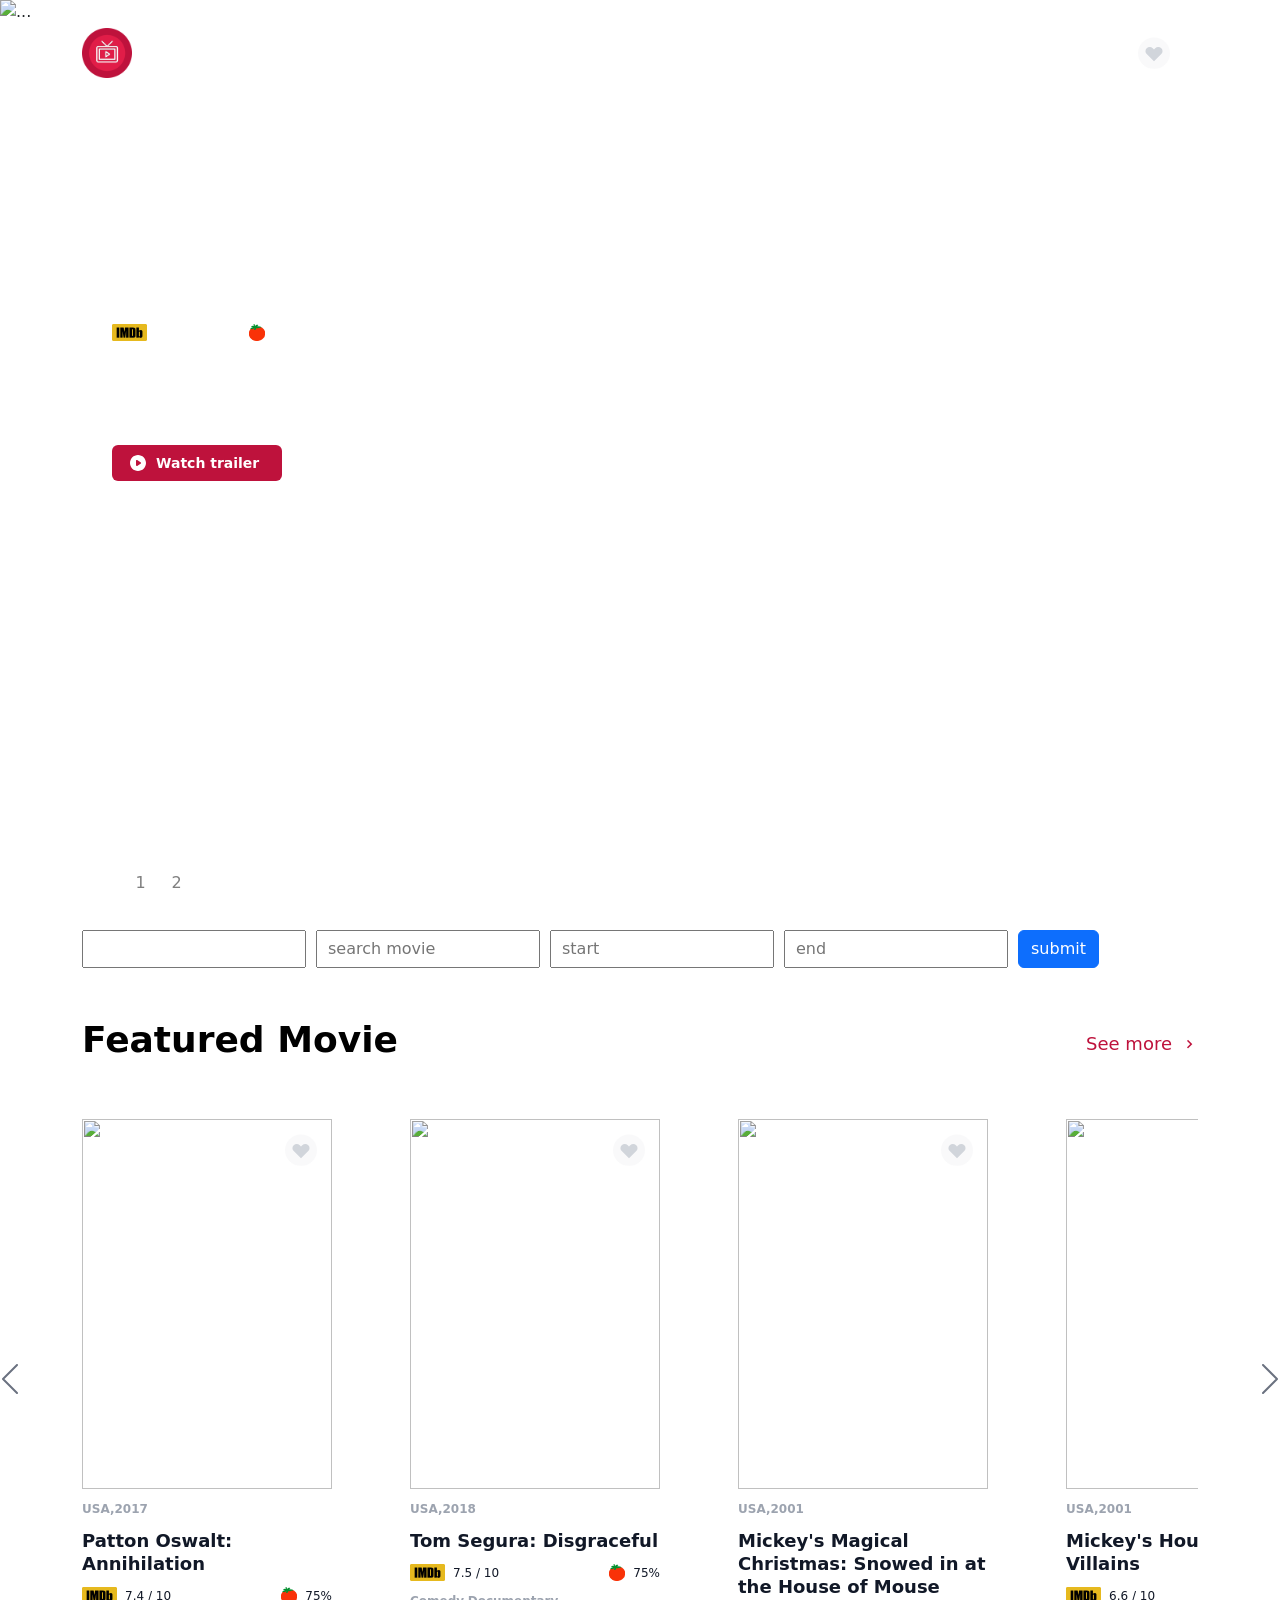
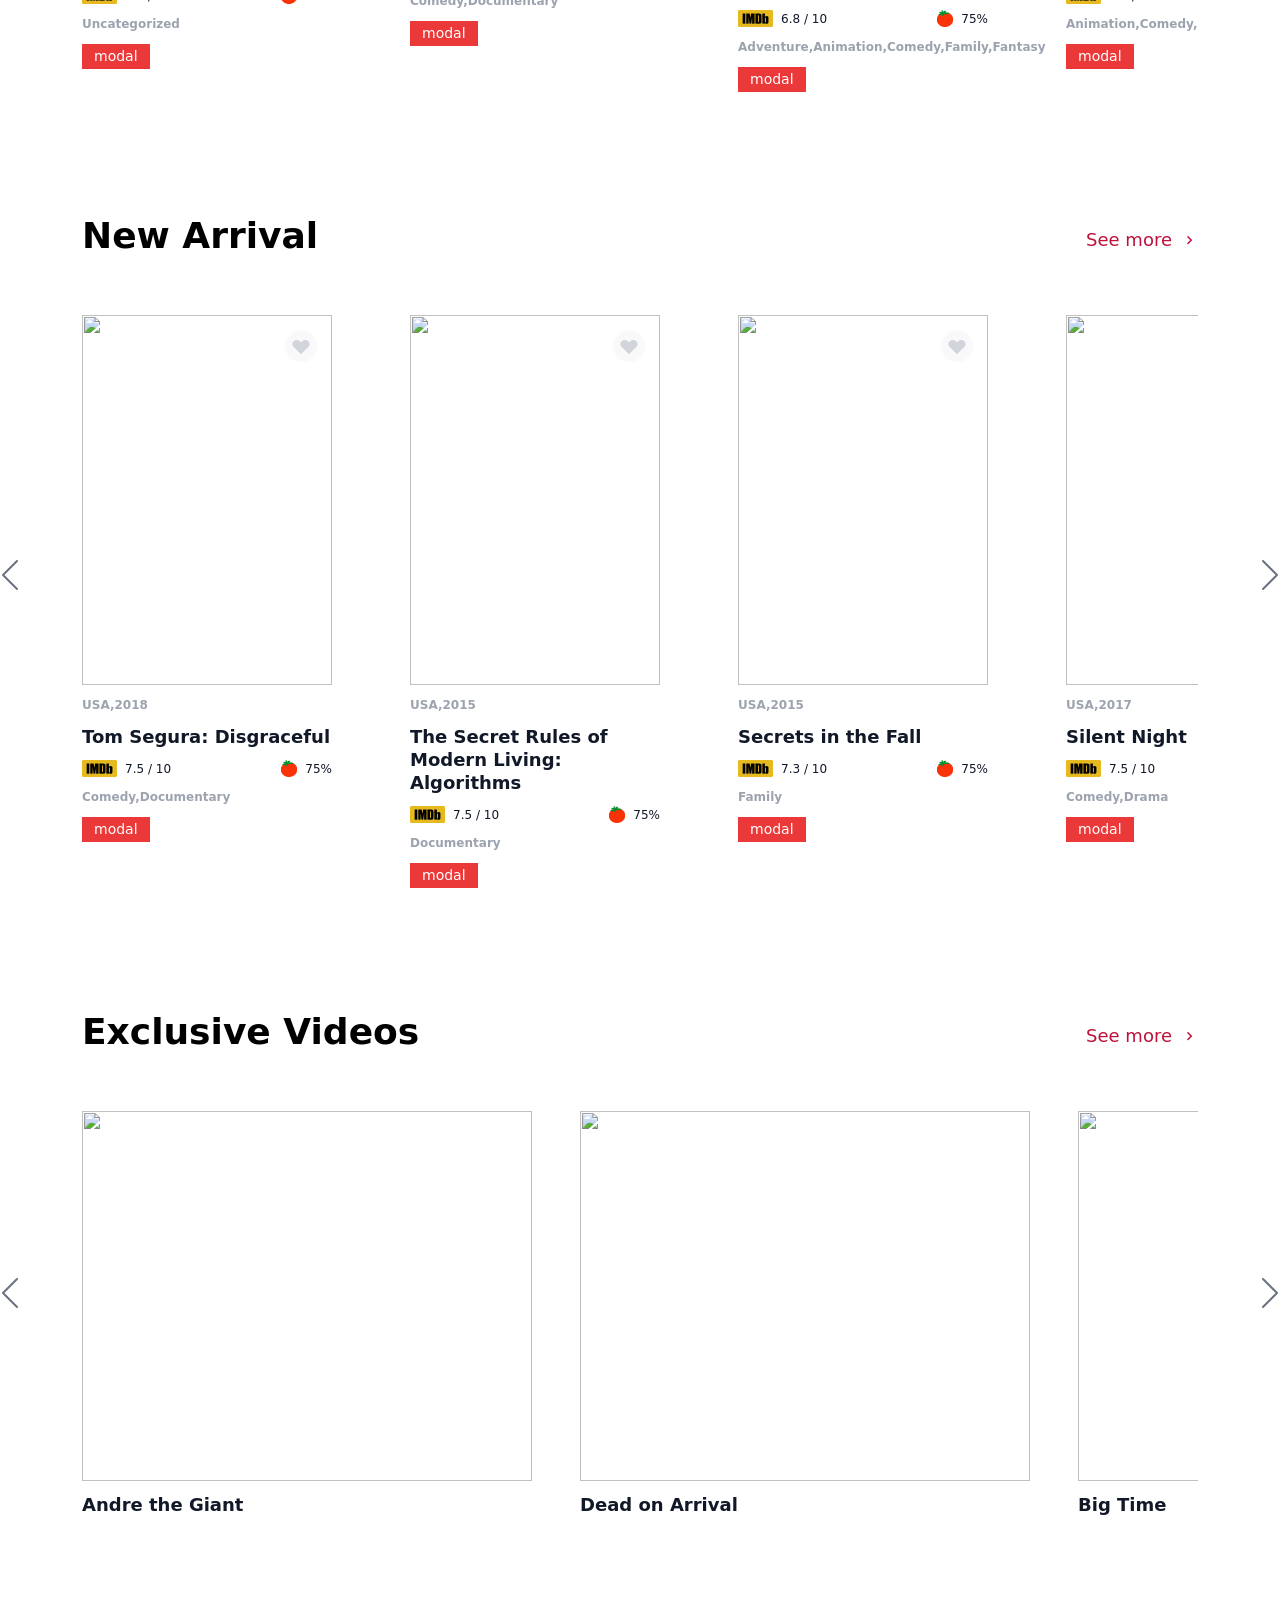
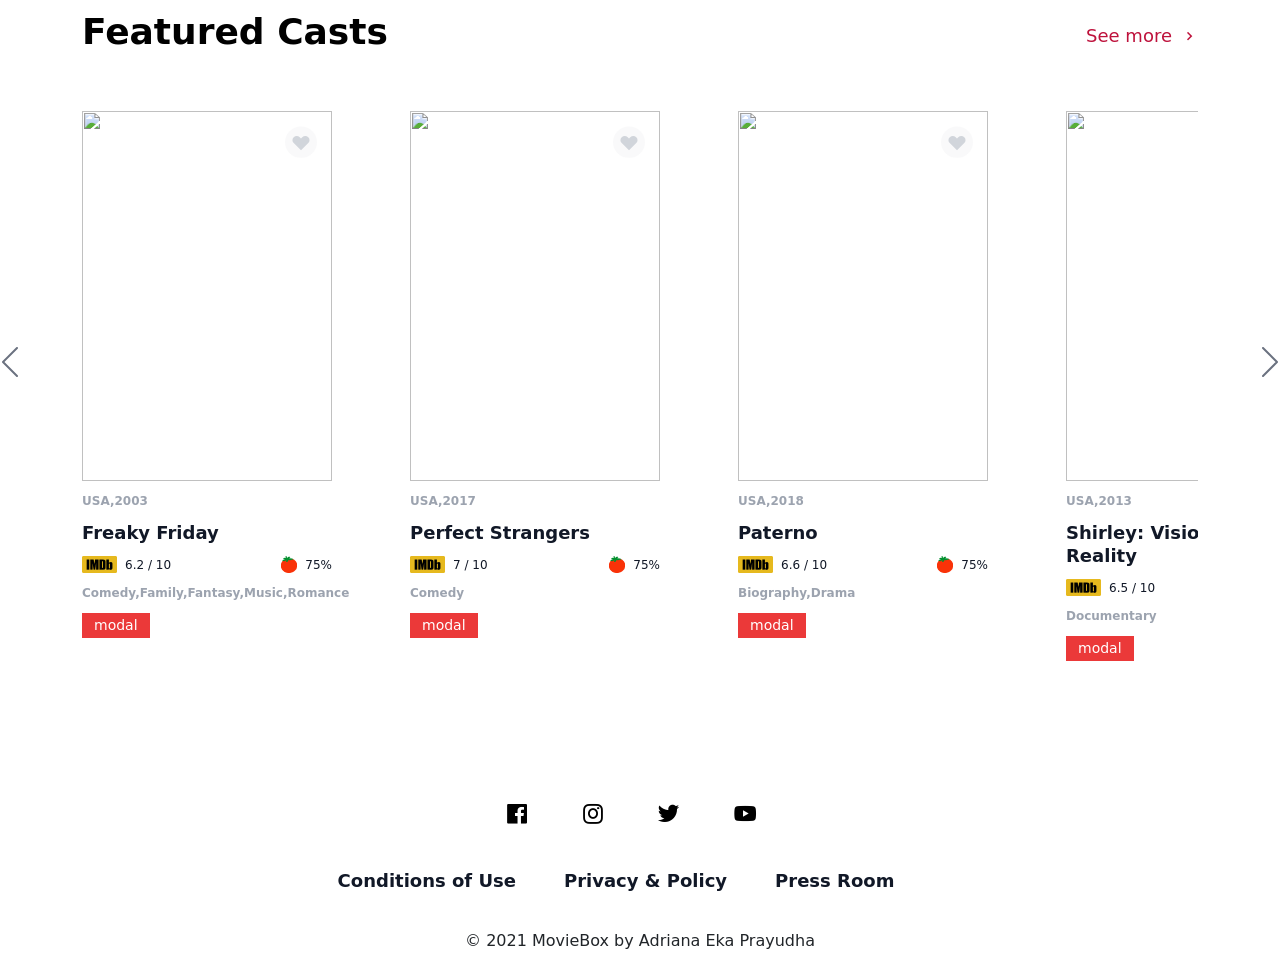
==== index.html @ 2979ab6b "commit" ====
<!DOCTYPE html>
<html lang="en">
<head>
  <meta charset="UTF-8">
  <meta http-equiv="X-UA-Compatible" content="IE=edge">
  <meta name="viewport" content="width=device-width, initial-scale=1.0">
  <title>Document</title>
  <link rel="stylesheet" href="style.css">
  <link href="https://cdn.jsdelivr.net/npm/bootstrap@5.1.3/dist/css/bootstrap.min.css" rel="stylesheet" integrity="sha384-1BmE4kWBq78iYhFldvKuhfTAU6auU8tT94WrHftjDbrCEXSU1oBoqyl2QvZ6jIW3" crossorigin="anonymous">
  <link href='https://unpkg.com/boxicons@2.1.2/css/boxicons.min.css' rel='stylesheet'>

  <link href="./examples/css/styles.css" rel="stylesheet" type="text/css" media="all"/>

  <script type="text/javascript" src="http://ajax.googleapis.com/ajax/libs/jquery/1.12.4/jquery.min.js"></script>
  <script type="text/javascript" src="waltzerjs.js"></script>
</head>
<body>
  <div class="content"> 
    <div class="container">
      <header class="header">
        <a class="logo" href="#"><img class="logo-img" src="img/logo.svg" alt="logo"></a>
        <form id="header-form" class="d-flex align-items-center">
          <input type="search" id="header__search" placeholder="What do you want to watch?" >
          <button id="search-btn" ><i class='bx bx-search'></i></button>
        </form>
        <div>
          <button id="heart-btn" type="button" data-bs-toggle="offcanvas" data-bs-target="#offcanvasRight" aria-controls="offcanvasRight"><img src="img/heart.svg" alt="" width="32" height="32"></button>
          <div class="offcanvas offcanvas-end" tabindex="-1" id="offcanvasRight" aria-labelledby="offcanvasRightLabel">
            <div class="offcanvas-header">
              <h5 id="offcanvasRightLabel">Movies Menu</h5>
              <button type="button" class="btn-close text-reset" data-bs-dismiss="offcanvas" aria-label="Close"></button>
            </div>
            <div class="offcanvas-body">
              <ul class="ofcanvas-list">
                <li class="ofcanvas-item">
                  
                </li>
              </ul>
            </div>
          </div>
        </div>
      </header>
    </div>
      <!-- <div id="carouselExampleFade" class="carousel slide carousel-fade" data-bs-ride="carousel">
        <div class="carousel-inner">
          <div id="carusel-item1" class="carousel-item active">
            <img src="img/hero-bg.png" class="d-block w-100 carusel-pic" alt="...">
          </div>
          <div id="carusel-item2" class="carousel-item">
            <img src="https://static0.cbrimages.com/wordpress/wp-content/uploads/2019/03/endgame-poster-feature.jpg?q=50&fit=crop&w=943&h=500&dpr=1.5" class="d-block w-100 carusel-pic" alt="...">
          </div>
          <div id="carusel-item3" class="carousel-item">
            <img src="https://library.sportingnews.com/2021-08/img-academy-ftr-img-051220jpg_itu9cfptrglm1rucdqzbuo2f0.jpg" class="d-block w-100 carusel-pic" alt="...">
          </div>
        </div>
        <button class="carousel-control-prev" type="button" data-bs-target="#carouselExampleFade" data-bs-slide="prev">
          <span class="carousel-control-prev-icon" aria-hidden="true"></span>
          <span class="visually-hidden">Previous</span>
        </button>
        <button class="carousel-control-next" type="button" data-bs-target="#carouselExampleFade" data-bs-slide="next">
          <span class="carousel-control-next-icon" aria-hidden="true"></span>
          <span class="visually-hidden">Next</span>
        </button>
      </div> -->

      <!-- CARUSEL PART========================================== -->
      <div id="carouselExampleIndicators" class="carousel slide" data-bs-ride="carousel">
        <div class="carousel-indicators">
          <button type="button" data-bs-target="#carouselExampleIndicators" data-bs-slide-to="0" class="active" aria-current="true" aria-label="Slide 1"></button>
          <button type="button" data-bs-target="#carouselExampleIndicators" data-bs-slide-to="1" aria-label="Slide 2">1</button>
          <button type="button" data-bs-target="#carouselExampleIndicators" data-bs-slide-to="2" aria-label="Slide 3">2</button>
        </div>
        <div class="carousel-inner">
          <div id="carusel-item1"  class="carousel-item active">

          </div>
          <div id="carusel-item2" class="carousel-item">

          </div>
          <div id="carusel-item3" class="carousel-item">

          </div>
        </div>
        <!-- <button class="carousel-control-prev" type="button" data-bs-target="#carouselExampleIndicators" data-bs-slide="prev">
          <span class="carousel-control-prev-icon" aria-hidden="true"></span>
          <span class="visually-hidden">Previous</span>
        </button> -->
        <!-- <button class="carousel-control-next" type="button" data-bs-target="#carouselExampleIndicators" data-bs-slide="next">
          <span class="carousel-control-next-icon" aria-hidden="true"></span>
          <span class="visually-hidden">Next</span>
        </button> -->
      </div>


  </div>
<main>
  <div class="container">
    <div class="form-content">
        <form id="form" class="d-flex align-items-center">
          <input class="category input" type="text" list="date">
          <datalist id="date" class="datalist">
            <option>Action</option>
            <option>Biography</option>
            <option>Documentary</option>
            <option>Drama</option>
            <option>Family</option>
            <option>History</option>
            <option>Thriller</option>
            <option>Music</option>
            <option>Romance</option>
            <option>Comedy</option>
            <option>Adventure</option>
            <option>News</option>
          </datalist>
          <input type="search" id="search-input" class="input" placeholder="search movie">
          <input class="input" id="last-name" type="number" placeholder="start" required>
          <input class="input" id="tel" type="number" placeholder="end" required>
          
          <button class="btn btn-primary" type="submit">submit</button>
        </form>
    </div>
    <!-- ========================= START FEATURED VIDEOS ==================== -->
    <div class="feature">
      <div class="d-flex align-items-center justify-content-between mt-5 mb-5">
        <h2 class="see-title">Featured Movie</h2>
        <button class="d-flex align-items-center btn-see">See more <i class='bx bx-chevron-right ms-2'></i></button>
      </div>
        <div id="carousel1" class='outerWrapper' >
          <div class="item newitem1"></div>
          <div class="item newitem2"></div>
          <div class="item newitem3"></div>
          <div class="item newitem4"></div>
          <div class="item newitem5"></div>
          <div class="item newitem6"></div>
          <div class="item newitem7"></div>
          <div class="item newitem8"></div>
          <div class="item newitem9"></div>
          <div class="item newitem10"></div>
        </div>
      </div>

    <div class="feature">
      <div class="d-flex align-items-center justify-content-between mt-5 mb-5">
        <h2 class="see-title">New Arrival</h2>
        <button class="d-flex align-items-center btn-see">See more <i class='bx bx-chevron-right ms-2'></i></button>
      </div>
      <div id="carousel2" class='outerWrapper' >
        <div class="item newitem11"></div>
        <div class="item newitem12"></div>
        <div class="item newitem13"></div>
        <div class="item newitem14"></div>
        <div class="item newitem15"></div>
        <div class="item newitem16"></div>
        <div class="item newitem17"></div>
        <div class="item newitem18"></div>
        <div class="item newitem19"></div>
        <div class="item newitem20"></div>
      </div>
    </div>


    <!--======================== START EXCLUSIVE VEDEOS================== -->
    <div class="feature">
      <div class="d-flex align-items-center justify-content-between mt-5 mb-5">
        <h2 class="see-title">Exclusive Videos</h2>
        <button class="d-flex align-items-center btn-see">See more <i class='bx bx-chevron-right ms-2'></i></button>
      </div>
      <div id="carousel3" class='outerWrapper' >
        <div class="item2 newitem21"></div>
        <div class="item2 newitem22"></div>
        <div class="item2 newitem23"></div>
        <div class="item2 newitem24"></div>
        <div class="item2 newitem25"></div>
        <div class="item2 newitem26"></div>
        <div class="item2 newitem27"></div>
        <div class="item2 newitem28"></div>
        <div class="item2 newitem29"></div>
        <div class="item2 newitem30"></div>
      </div>
      
    </div>
<!-- ======================== START Featured Casts ===================== -->
    <div class="feature">
      <div class="d-flex align-items-center justify-content-between mt-5 mb-5">
        <h2 class="see-title">Featured Casts</h2>
        <button class="d-flex align-items-center btn-see">See more <i class='bx bx-chevron-right ms-2'></i></button>
      </div>
      <div id="carousel4" class='outerWrapper' >
        <div class="item newitem31"></div>
        <div class="item newitem32"></div>
        <div class="item newitem33"></div>
        <div class="item newitem34"></div>
        <div class="item newitem35"></div>
        <div class="item newitem36"></div>
        <div class="item newitem37"></div>
        <div class="item newitem38"></div>
        <div class="item newitem39"></div>
        <div class="item newitem40"></div>
      </div>
    </div>
    
  </div>
</main>

<footer class="mb-4">
  <div class="container">
    <div class="d-flex flex-column align-items-center footer-content">
      <ul class="footer-list d-flex align-items-center">
        <li><a href="#"><i class='bx bxl-facebook-square'></i></a></li>
        <li><a href="#"><i class='bx bxl-instagram' ></i></a></li>
        <li><a href="#"><i class='bx bxl-twitter' ></i></a></li>
        <li><a href="#"><i class='bx bxl-youtube' ></i></a></li>
      </ul>
      <div class="footer-info-content d-flex align-items-center">
        <a class="footer-info" href="#">Conditions of Use</a>
        <a class="footer-info" href="#">Privacy & Policy</a>
        <a class="footer-info" href="#">Press Room</a>
      </div>
      <span>© 2021 MovieBox by Adriana Eka Prayudha  </span>
    </div>
  </div>
</footer>

<!-- <div class="container">
  <div id="carousel1" class='outerWrapper' >
    <div class="item newitem1"></div>
    <div class="item " id="newitem2"></div>
    <div class="item" id="newitem3"></div>
    <div class="item newitem4"></div>
    <div class="item newitem5"></div>
    <div class="item newitem6"></div>
    <div class="item newitem7"></div>
    <div class="item newitem8"></div>
    <div class="item newitem9"></div>
    <div class="item newitem10"></div>
  </div>
</div> -->

<script>$('#carousel1').waltzer({scroll:1});</script>
<script>$('#carousel2').waltzer({scroll:1});</script>
<script>$('#carousel3').waltzer({scroll:1});</script>
<script>$('#carousel4').waltzer({scroll:1});</script>
  <script src="normalized-movies.js"></script>
  <script src="https://cdn.jsdelivr.net/npm/bootstrap@5.1.3/dist/js/bootstrap.bundle.min.js" integrity="sha384-ka7Sk0Gln4gmtz2MlQnikT1wXgYsOg+OMhuP+IlRH9sENBO0LRn5q+8nbTov4+1p" crossorigin="anonymous"></script>
  <script src="main.js"></script>
  <script src="featured.js"></script>
  <script src="new-arrival.js"></script>
  <script src="exclusiv.js"></script>
  <script src="featured-cast.js"></script>
</body>
</html>
---- style.css ----
@import url('https://fonts.googleapis.com/css2?family=DM+Sans:ital,wght@0,400;0,500;0,700;1,400;1,500&display=swap');

*{
  margin: 0;
  padding: 0;
  box-sizing: border-box;
}

.container {
  width: 80%;
  margin: 0 auto;
}
body {
  font-family: 'DM Sans', sans-serif;
}
.content {
  min-height: 100vh;
  height: 100%;
  /* background-image: url("./img/hero-bg.png");
  background-repeat: no-repeat;
  background-size: cover; */
}
.carusel-pic {
  height: 100vh ;
  object-fit: cover;
}
.header {
  width:85%;
  position: absolute;
  display: flex;
  align-items: center;
  justify-content: space-between;
  padding: 28px 0;
  z-index: 100;
}
#header-form {
  width: 40%;
}
#header__search {
  width: 100%;
  padding: 5px 10px;
  outline: none;
  border: 1px solid #fff;
  color: #fff;
  font-weight: 400;
  font-size: 16px;
  line-height: 24px;
  border-radius: 5px;
  background-color: transparent;
}
.logo{
  width: 186px;
  height: 50px;
}
#header__search::placeholder{
  color: #fff;
  font-size: 16px;
}
.hero-content {
  position: absolute;
  top: 0px;
  display: flex;
  flex-direction: column;
  margin-left: 30px;
}
.hero {
  padding-top: 260px;
  padding-bottom: 160px;
}
.hero__info {
  width: 400px;
}
.hero__text {
  font-weight: 500;
  font-size: 14px;
  line-height: 18px;
  margin: 16px 0;
  color: #fff;
}
.hero__price {
  color: #fff;
  font-weight: 400;
  font-size: 12px;
  line-height: 12px;
}
.hero__title {
  font-weight: 700;
  font-size: 48px;
  line-height: 56px;
  color: #fff;
}
.watch-text {
  margin: 0;
  font-weight: 700;
  font-size: 14px;
  line-height: 24px;
  color: #fff;
}
.watch-link {
  text-decoration: none;
  display: inline-block;
  width: 170px;
  padding: 6px 16px;
  background-color: #BE123C;
  border-radius: 6px;
  /* margin-bottom: 160px !important; */
}

#search-btn {
  border: none;
  background-color: transparent;
  color: #fff;
  position: relative;
  right: 30px;
}
#heart-btn {
  border: none;
  background-color: transparent;
}
.title {
  text-align: center;
  margin-bottom: 20px;
}
.list {
  position: relative;
  width: 100%;
  display: flex;
  /* flex-wrap: wrap; */
  list-style: none;
  padding: 0;
  overflow: hidden;
  /* justify-content: space-between; */
  /* overflow-x: scroll; */
  margin: 0;
  /* border: 1px solid #000; */
}
.items {
  position: relative;
  width: 250px !important;
  height: auto;
  margin-right: 80px !important;
  margin-bottom: 40px;
}
.items3 {
  position: relative;
  width: 450px !important;
  margin-right: 50px !important;
  margin-bottom: 40px;
}
#items__btn {
  position: absolute;
  top: 15px;
  right: 15px;
  border: none;
  background-color: transparent;
}
#items__img {
  width: 100%;
  /* height: auto; */
  height: 370px;
  object-fit: cover;
  margin-bottom: 12px;
}
#items__img3 {
  width: 100%;
  /* height: auto; */
  height: 250px;
  object-fit: cover;
  margin-bottom: 12px;
}
.arrows {
  position: relative;
}
#left-arrow {
  border: none;
  background-color: transparent;
  position: absolute;
  top: 200px;
  left: -50px;
  z-index: 100;
}
#right-arrow {
  border: none;
  background-color: transparent;
  position: absolute;
  top: 200px;
  right:0;
  z-index: 100;
}
#items__date {
  font-weight: 700;
  font-size: 12px;
  line-height: 16px;
  margin-bottom: 12px;
  color: #9CA3AF;
}
#items__movie-name {
  font-weight: 700;
  font-size: 18px;
  line-height: 23px;
  color: #111827;
  margin-bottom: 12px;
}
.items__info {
  display: flex;
  justify-content: space-between;
  margin-bottom: 12px;
}
#items__ranking {
  font-weight: 400;
  font-size: 12px;
  line-height: 12px;
  color: #111827;
}
#items__procent {
  font-weight: 400;
  font-size: 12px;
  line-height: 12px;
  color: #111827;
}
.items__category {
  display: flex;
  flex-wrap: wrap;
  font-weight: 700;
  font-size: 12px;
  line-height: 16px;
  color: #9CA3AF;
}

.btn-see {
  border: none;
  background-color: transparent;
  font-weight: 400;
  font-size: 18px;
  line-height: 24px;
  color: #BE123C;
}
.see-title {
  font-weight: 700;
  font-size: 36px;
  line-height: 47px;
  color: #000;
}

/* .form-content {
  margin: ;
} */

.items__modal {
  border: none;
  padding: 2px 12px;
  background-color: #eb3939;
  color: #fff;
  /* border-radius: 8px; */
  font-size: 14px;
  margin-top: 12px;
}

/* modal */

.modal-dialog  {
  max-width: 700px !important;
}
.modal-img {
  object-fit: cover;
  width: 300px;
  height: 350px;
}
.modal-movi-name {
  font-weight: 700;
}
.footer-content {
  margin-top: 100px;
}
.footer-list {
  list-style: none;
  margin-bottom: 37px;
}
.footer-list .bx {
  font-size: 26px;
  color: #000;
  margin-right: 50px;
}
.footer-info {
  font-weight: 700;
  font-size: 18px;
  line-height: 23px;
  color: #111827;
  text-decoration: none;
  margin-right: 48px;
}
.footer-info-content {
  margin-bottom: 37px;
}


.form-content {
  margin: 30px 0;
}
.input {
  padding: 5px 10px;
  outline: none;
  margin-right: 10px;
}
.feature {
  margin:0 0 80px 0;
}



/* ofcanvas */

.ofcanvas-list {
  list-style: none;
}


@media screen and (max-width:960px){
  .logo{
    width: 166px;
    height: 50px;
  }
}
@media screen and (max-width:830px){
  .logo-img {
    width: 140px;
    height: 50px;
  }
  #header-form {
    width: 50%;
  }
}
@media screen and (max-width:765px){
  .logo{
    width: 120px;
    height: 50px;
  }
  /* #heart-btn {
    width: 10%;
  } */
}


@media screen and (max-width:670px){
  .logo{
    width: 100px;
    height: 50px;
  }
  .logo-img {
    width: 140px;
    height: 50px;
  }
}
---- examples/css/styles.css ----
/* General Styling */



.outerWrapper {
	text-align: left;
	position:relative;
	margin:20px auto 20px auto;
	width:100%;
}

.item {
	float:left;
	margin-right:48px;
	width:280px;
	/* padding:20px; */
	/* height:962px !important; */
	/* height: auto; */
	/* border:1px solid #b3b3b3;
	background-color:#fff; */
	/* border-radius:5px; */
}
.item2 {
	float:left;
	margin-right:48px;
	width:450px;
}

/* .item div { */
	/* background:#ddd; */
	/* width:99%;
	height:99%; */
	/* color:white;
	color:#b3b3b3; */
	/* text-align:center; */
	/* line-height: 162px; */
	/* font-size:60px; */
	/* border-radius:5px; */
	/* border:1px solid #b3b3b3; */
/* } */

.left-nav-btn{
	position:absolute;
	width:37px;
	height:37px;
	top:40%;
	cursor:pointer;
	background:transparent url('../../img/left-arrow.svg') top left no-repeat;
	-webkit-transition:opacity 0.2s linear;
  	-moz-transition:opacity 0.2s linear;
  	-o-transition:opacity 0.2s linear;
  	transition:opacity 0.2s linear;
}
.right-nav-btn {
	position:absolute;
	width:37px;
	height:37px;
	top:40%;
	cursor:pointer;
	background:transparent url('../../img/right-arrow.svg') top left no-repeat;
	-webkit-transition:opacity 0.2s linear;
  	-moz-transition:opacity 0.2s linear;
  	-o-transition:opacity 0.2s linear;
  	transition:opacity 0.2s linear;
}

.left-nav-btn {
	left:-80px;
}

.right-nav-btn {
	right:-80px;
	background-position: top right;
}

.left-nav-btn:hover, .right-nav-btn:hover {
	opacity: 1;
}

/* Vertical Mode */

.vert.outerWrapper {
	margin:50px auto 60px auto;
	width:204px;
	height:456px;
}


.vert .item {
	float:left;
	margin-bottom:48px;
	width:162px;
}

.vert .left-nav-btn, .vert .right-nav-btn {
	position:absolute;
	width:37px;
	height:37px;
	cursor:pointer;
	left:82px;
	background:transparent url('../images/arrows_vert.png') top left no-repeat;
}

.vert .left-nav-btn {
	top:-60px;
}

.vert .right-nav-btn {
	top:auto;
	bottom:-60px;
	background-position: bottom left;
}

.leftWrapper {
	width:48%;
	float:left;
}

.rightWrapper {
	width:48%;
	float:right;
}

.leftWrapper h2, .rightWrapper h2 {
	width:100%;
	text-align:center;
}

.outerWrapper2 .item {
	margin-right:50px;
	width:110px;
	padding:20px;
}

/* Pager */

.pager {
	line-height: 100px;
	text-align: center;
}

.pager > span {
	cursor: pointer;
	border-radius:8px;
	display: inline-block;
	width:16px;
	height:16px;
	background: #DDDDDD;
	border:1px solid #B3B3B3;
	margin:0 4px;
	overflow: none;
}

.pager > span.active {
	background: #B3B3B3;
}

.pager > span > span {
	display: none;
}

#counter {
	margin-top:-30px;
	font-weight: bold;
	font-size: 18px;
	text-align: center;
	padding-bottom: 20px;
}



.mask {
	position:relative;
	 /* overflow:hidden; */
	  width:100% !important; 
		/* height:26px; */
		height: auto !important;
}
.innerWrapper {
	position: relative;
	 width: 6285px !important;
	  left: 0px;
}
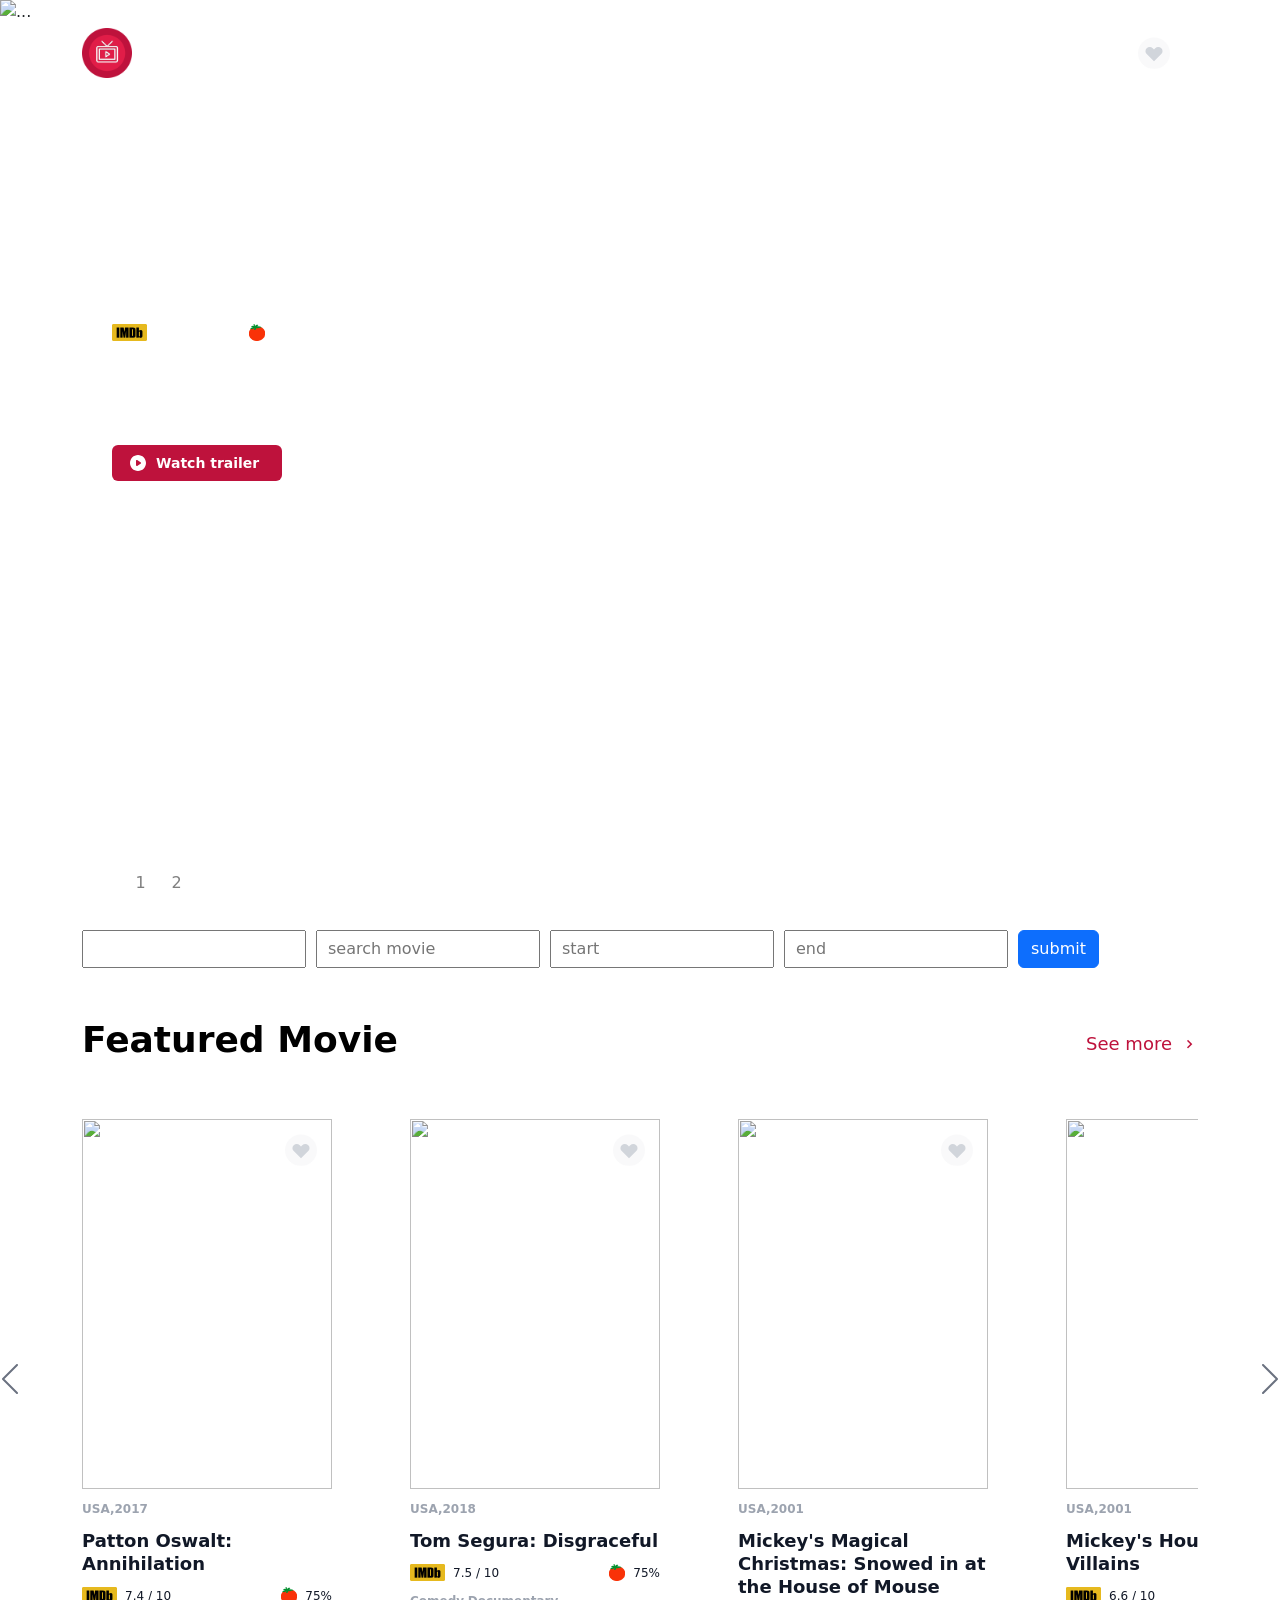
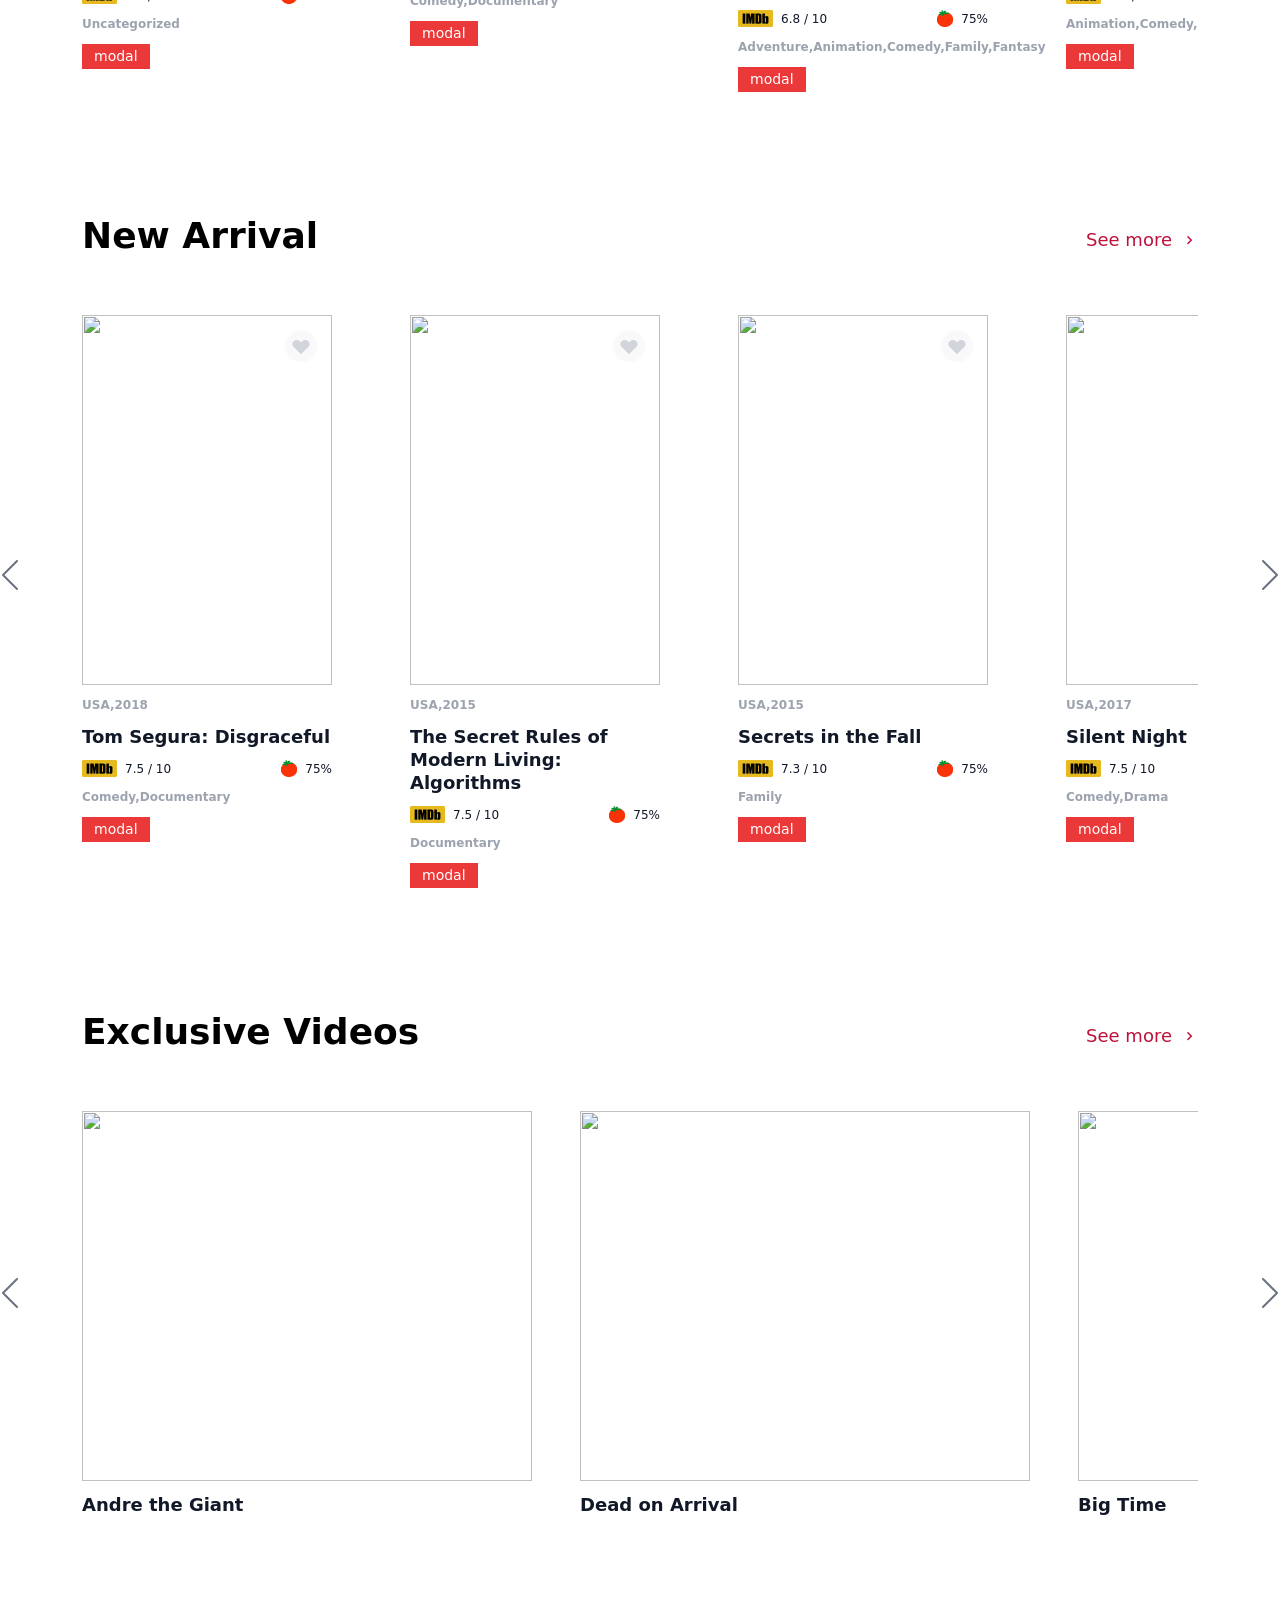
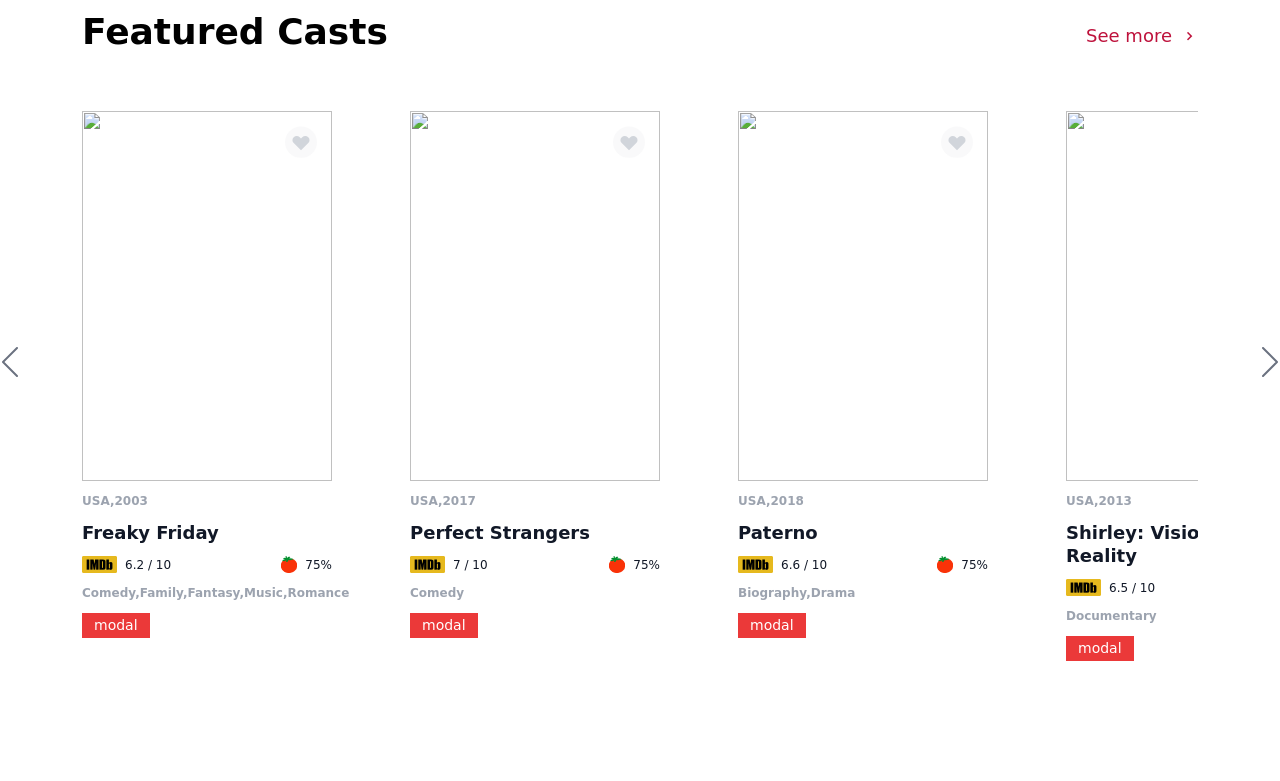
==== commit a215f8ca: "commit" ====
--- a/index.html
+++ b/index.html
@@ -202,7 +202,7 @@
   </div>
 </main>
 
-<footer class="mb-4">
+<!-- <footer class="mb-4">
   <div class="container">
     <div class="d-flex flex-column align-items-center footer-content">
       <ul class="footer-list d-flex align-items-center">
@@ -219,7 +219,7 @@
       <span>© 2021 MovieBox by Adriana Eka Prayudha  </span>
     </div>
   </div>
-</footer>
+</footer> -->
 
 <!-- <div class="container">
   <div id="carousel1" class='outerWrapper' >
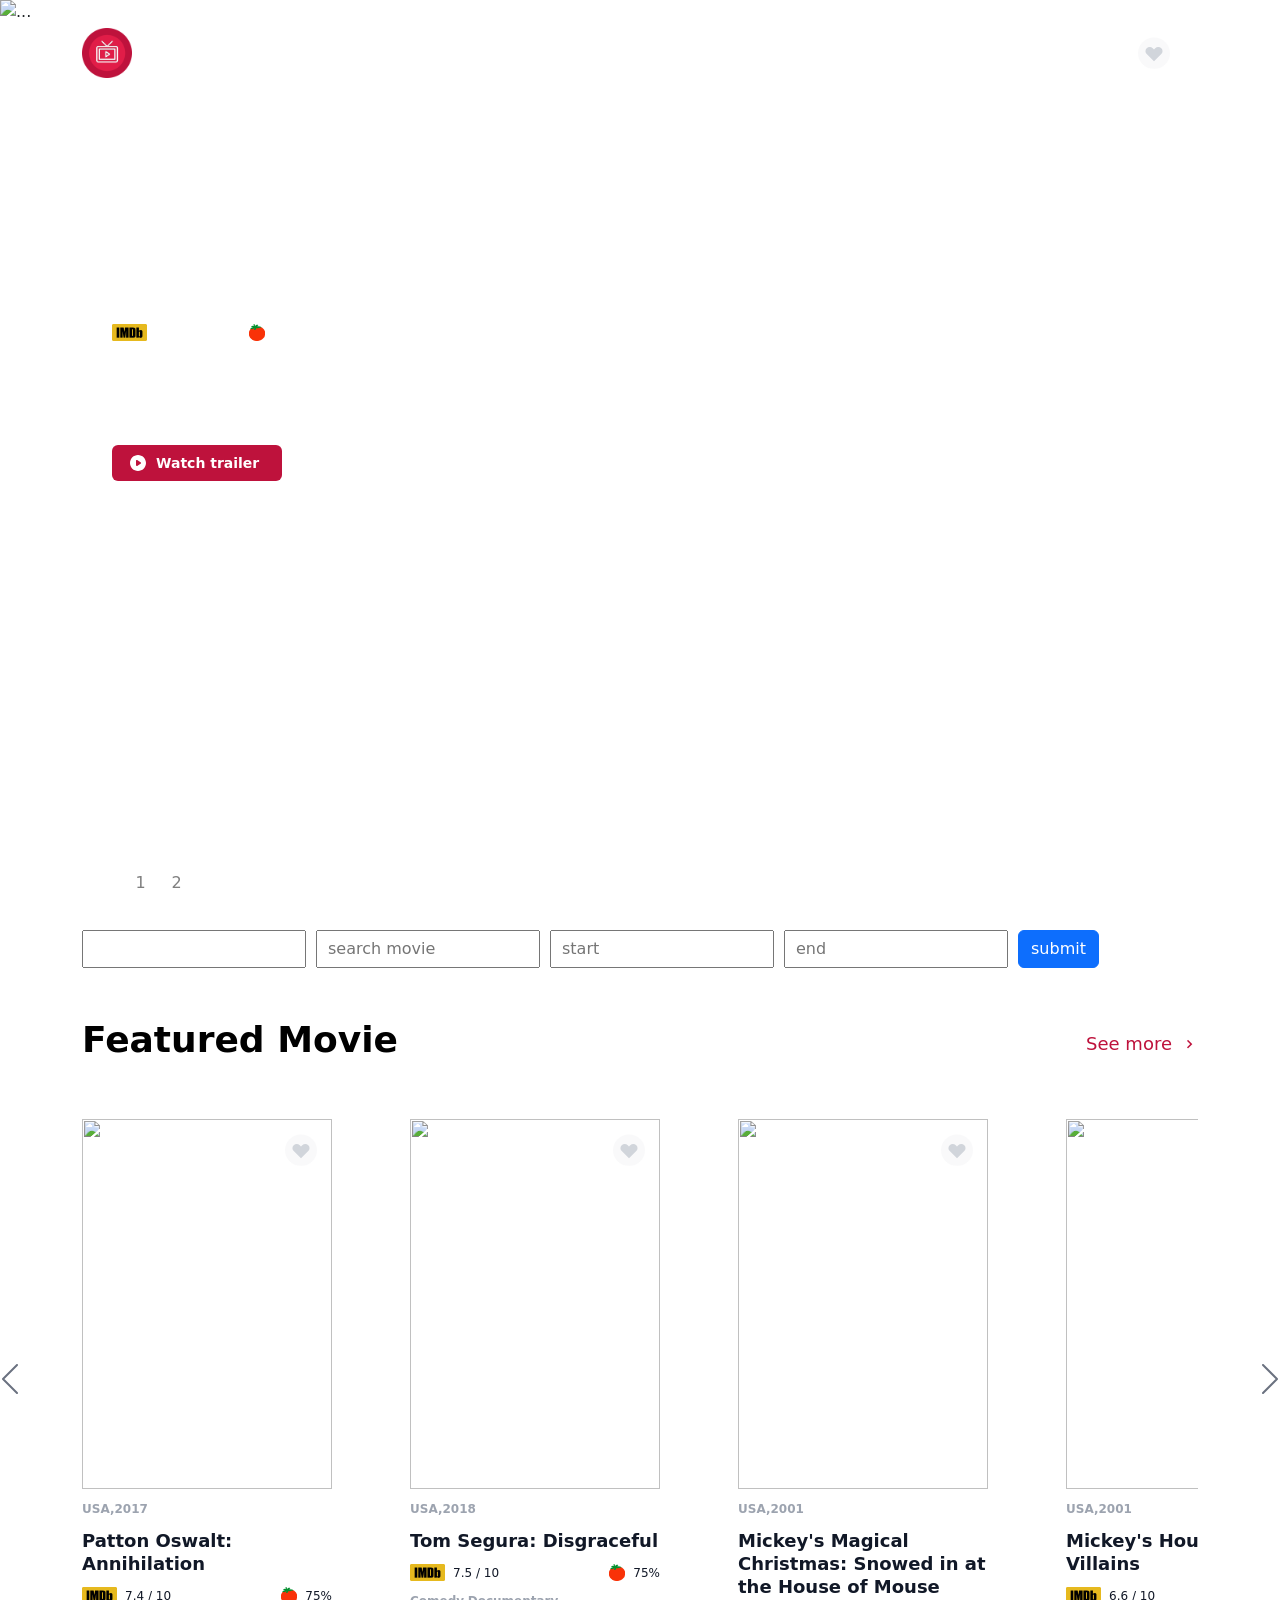
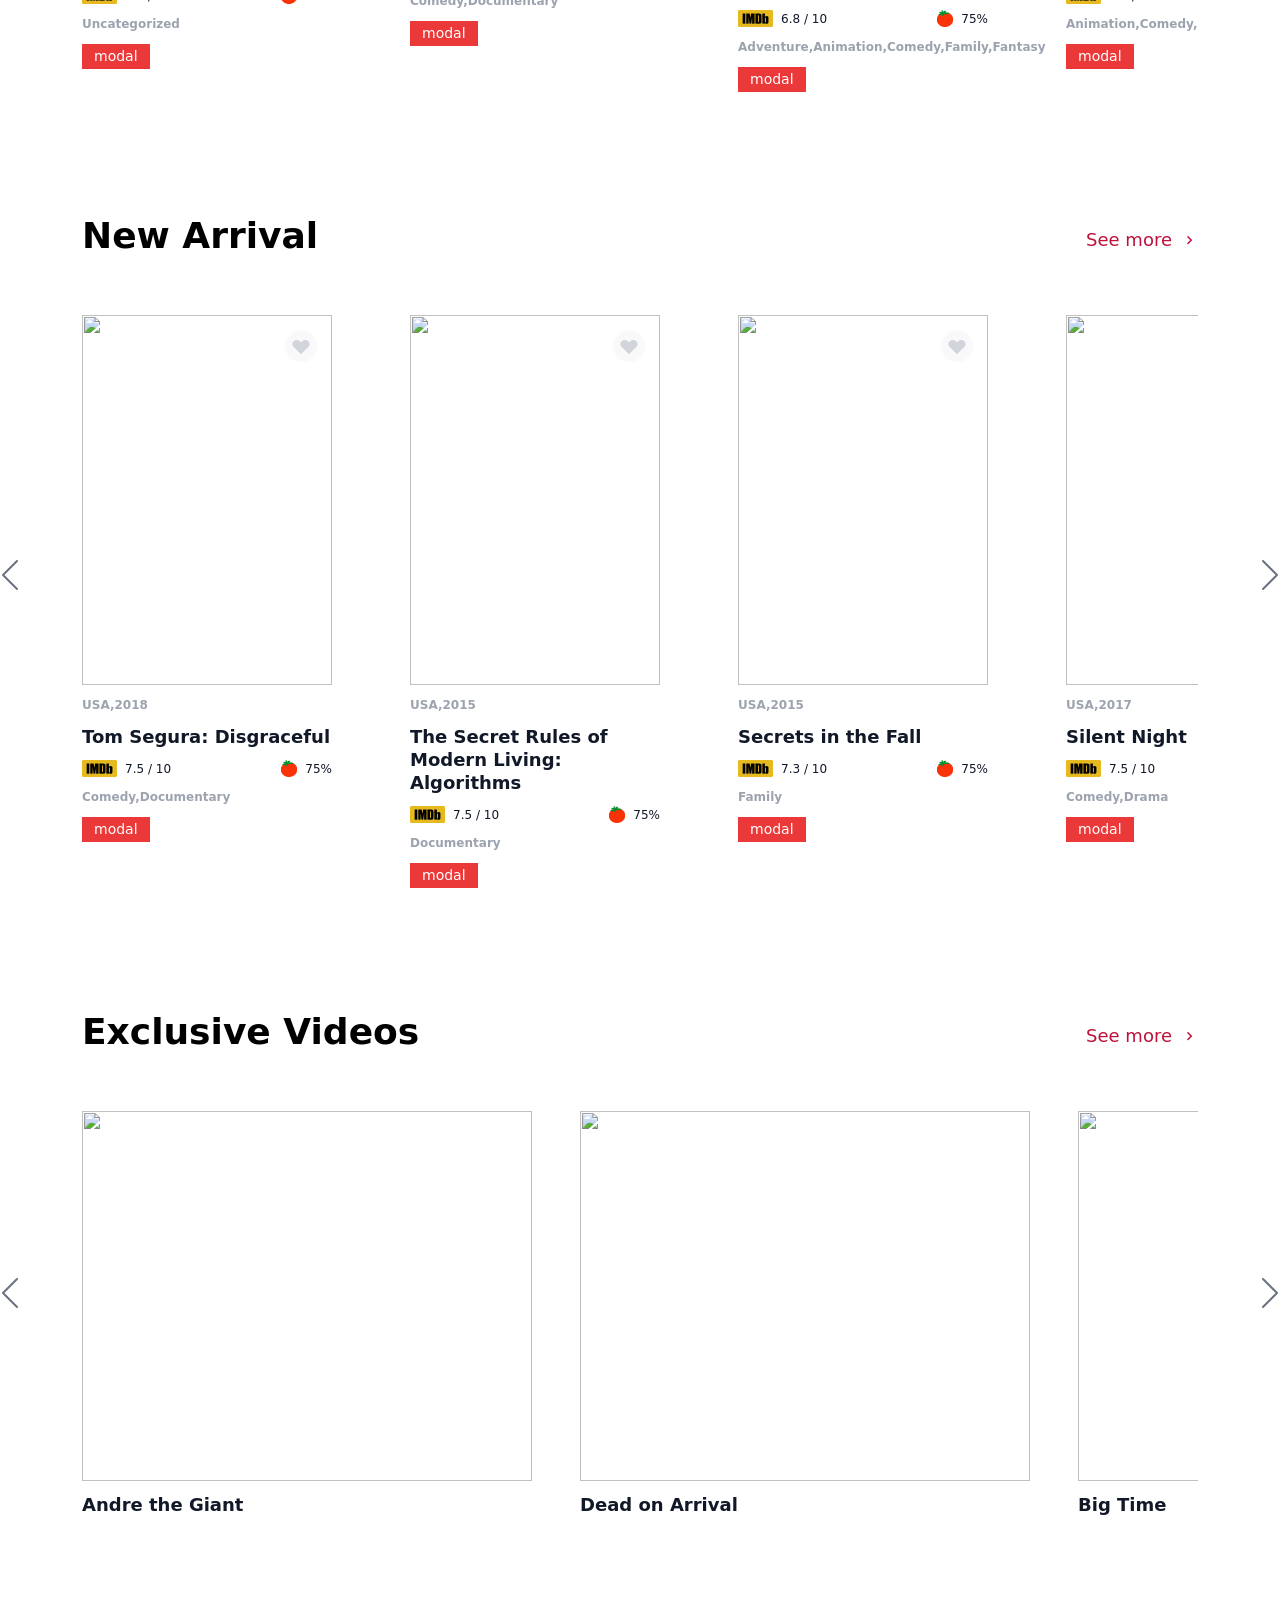
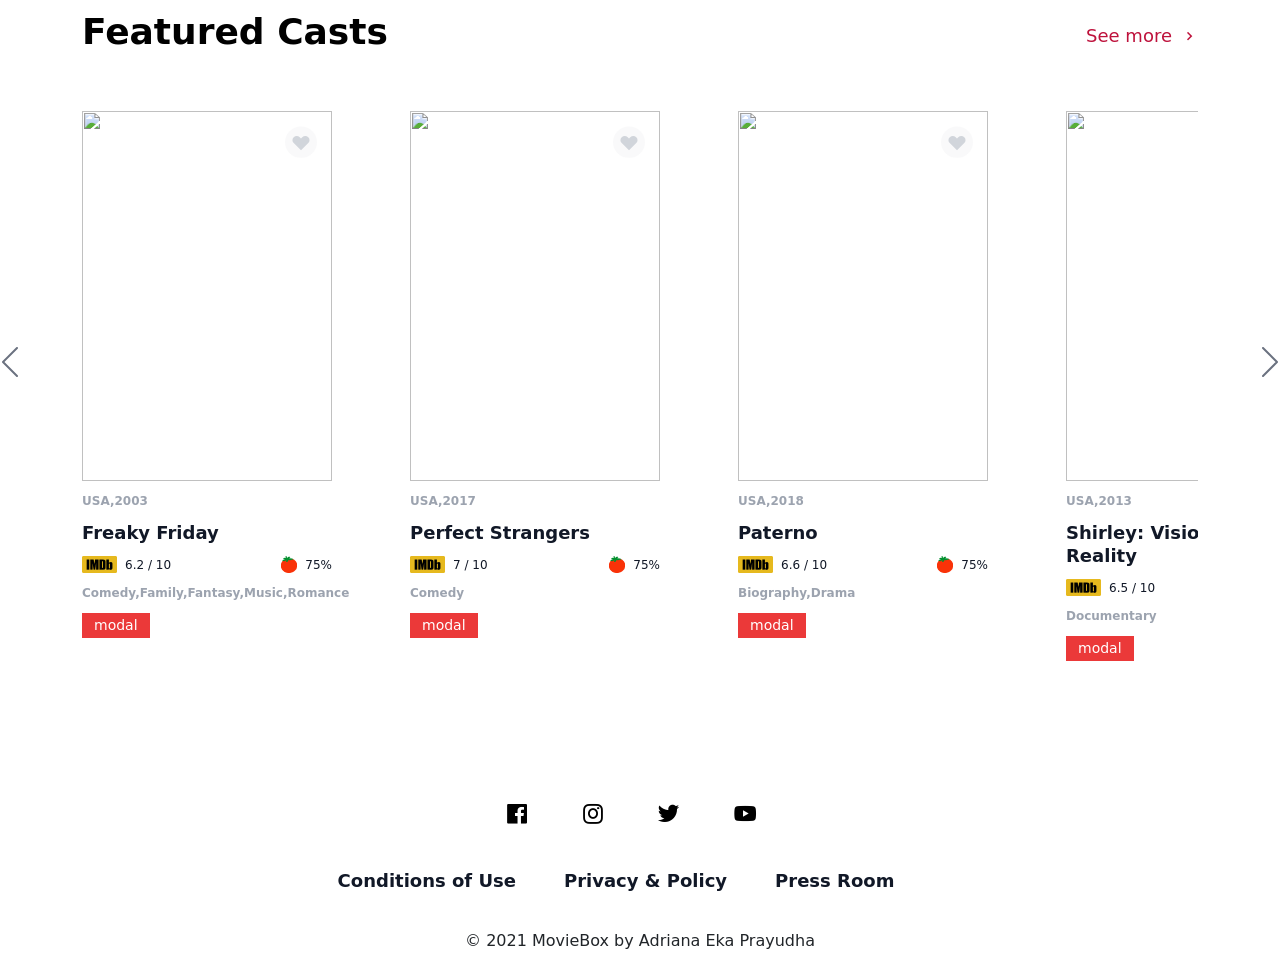
==== commit 3cf70e6b: "commit" ====
--- a/index.html
+++ b/index.html
@@ -202,7 +202,7 @@
   </div>
 </main>
 
-<!-- <footer class="mb-4">
+<footer class="mb-4">
   <div class="container">
     <div class="d-flex flex-column align-items-center footer-content">
       <ul class="footer-list d-flex align-items-center">
@@ -219,7 +219,7 @@
       <span>© 2021 MovieBox by Adriana Eka Prayudha  </span>
     </div>
   </div>
-</footer> -->
+</footer>
 
 <!-- <div class="container">
   <div id="carousel1" class='outerWrapper' >
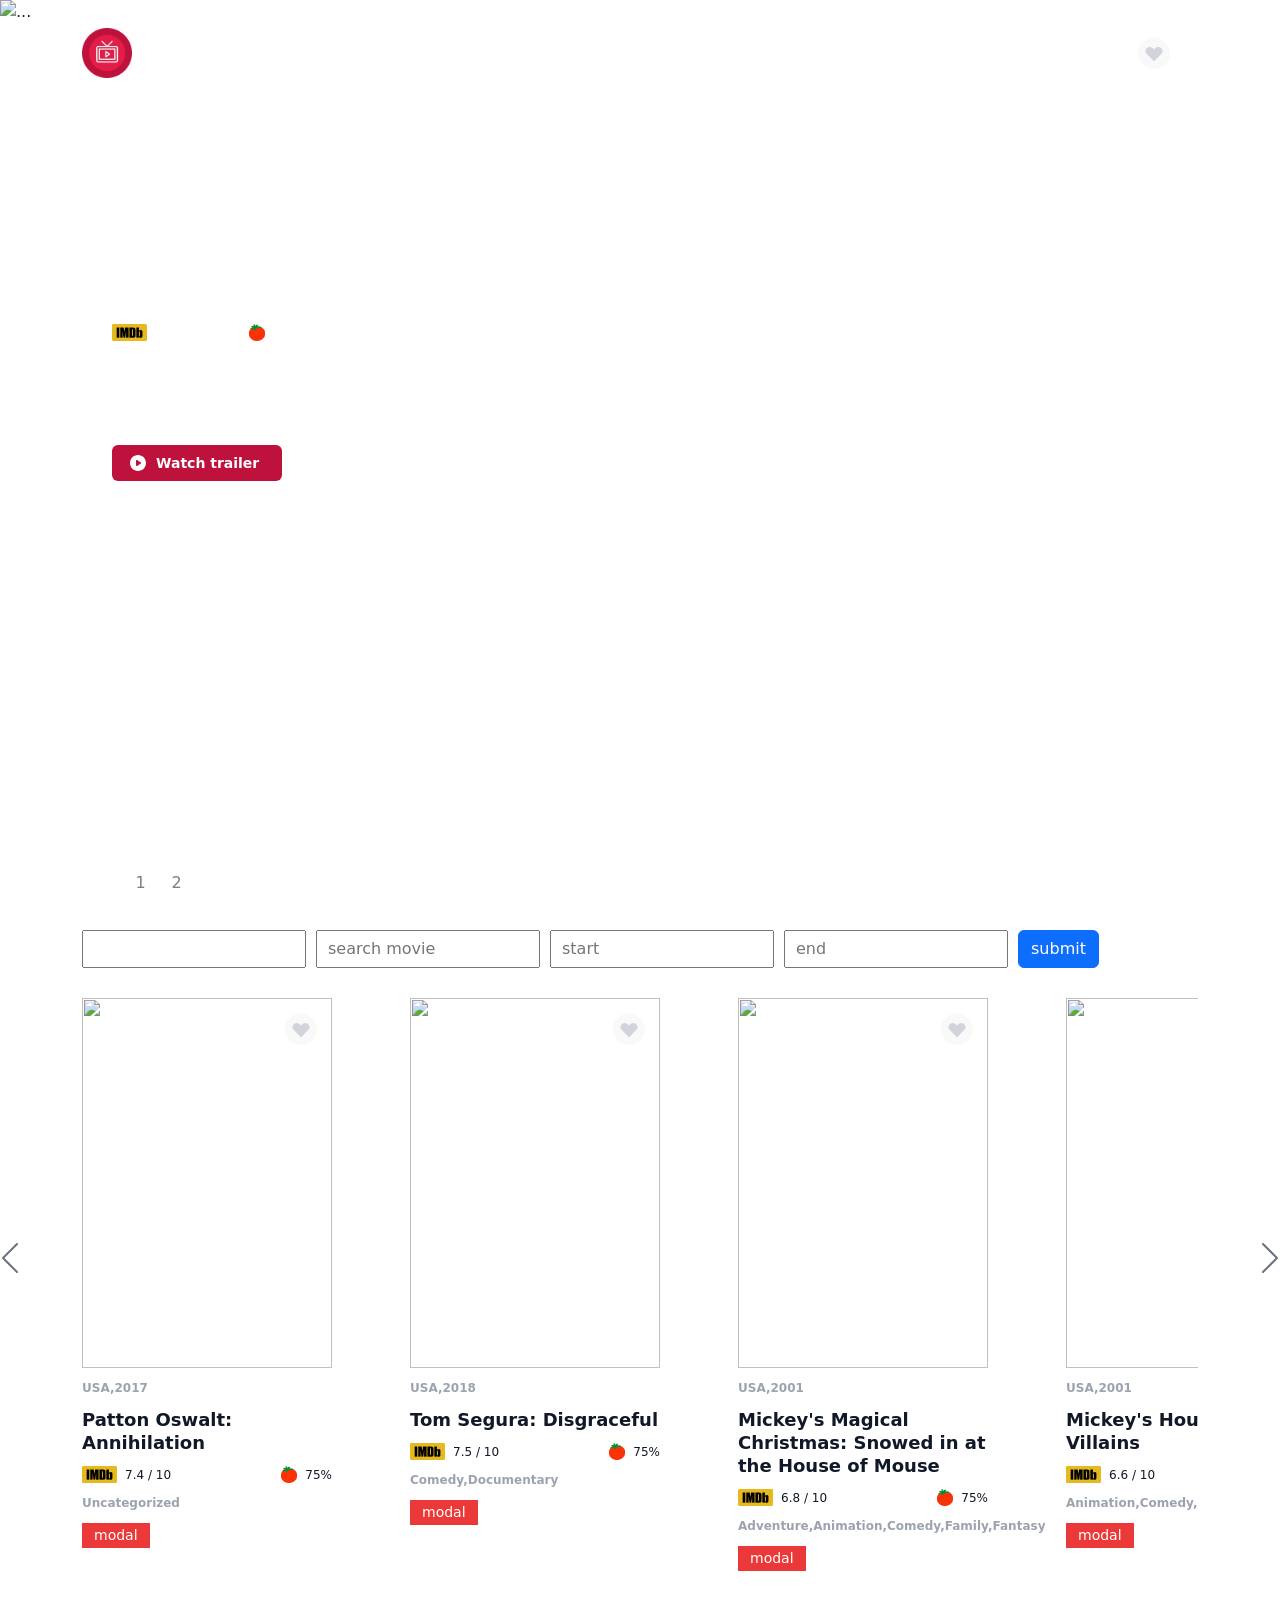
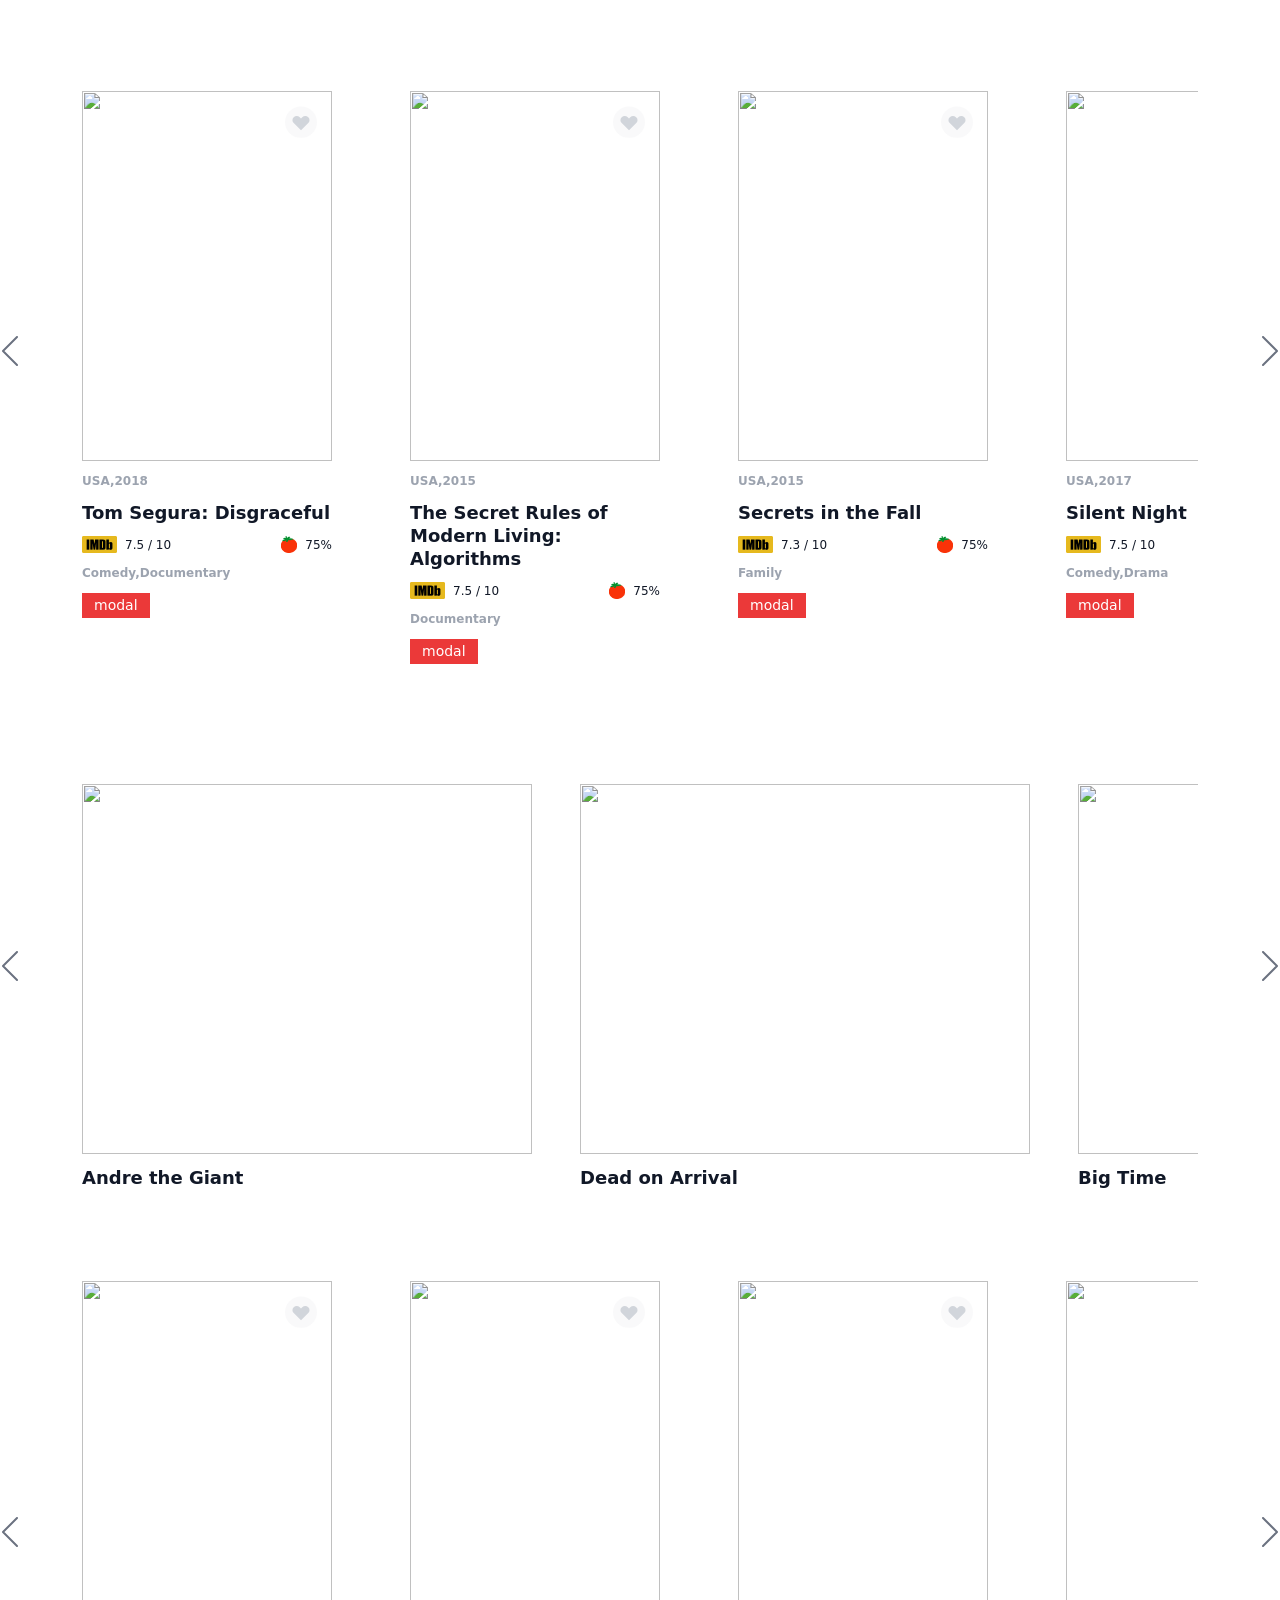
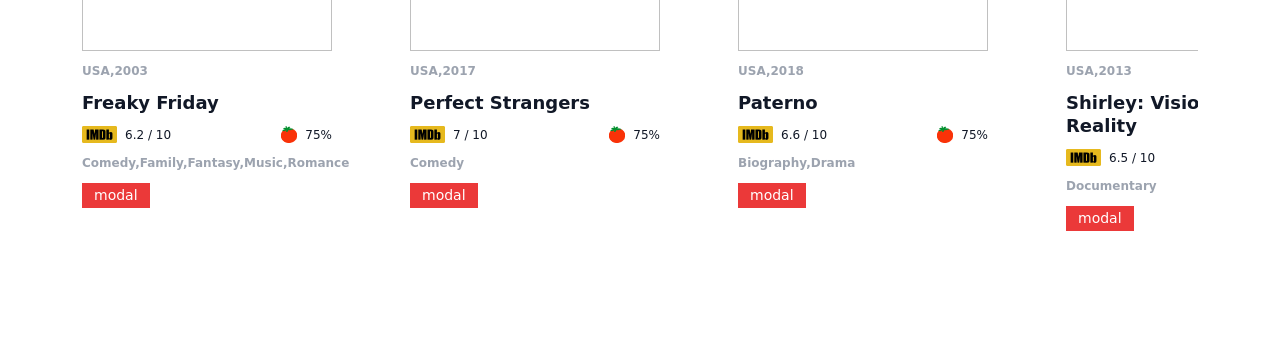
==== commit bc8c24dd: "commiit" ====
--- a/index.html
+++ b/index.html
@@ -121,10 +121,10 @@
     </div>
     <!-- ========================= START FEATURED VIDEOS ==================== -->
     <div class="feature">
-      <div class="d-flex align-items-center justify-content-between mt-5 mb-5">
+      <!-- <div class="d-flex align-items-center justify-content-between mt-5 mb-5">
         <h2 class="see-title">Featured Movie</h2>
         <button class="d-flex align-items-center btn-see">See more <i class='bx bx-chevron-right ms-2'></i></button>
-      </div>
+      </div> -->
         <div id="carousel1" class='outerWrapper' >
           <div class="item newitem1"></div>
           <div class="item newitem2"></div>
@@ -140,10 +140,10 @@
       </div>
 
     <div class="feature">
-      <div class="d-flex align-items-center justify-content-between mt-5 mb-5">
+      <!-- <div class="d-flex align-items-center justify-content-between mt-5 mb-5">
         <h2 class="see-title">New Arrival</h2>
         <button class="d-flex align-items-center btn-see">See more <i class='bx bx-chevron-right ms-2'></i></button>
-      </div>
+      </div> -->
       <div id="carousel2" class='outerWrapper' >
         <div class="item newitem11"></div>
         <div class="item newitem12"></div>
@@ -161,10 +161,10 @@
 
     <!--======================== START EXCLUSIVE VEDEOS================== -->
     <div class="feature">
-      <div class="d-flex align-items-center justify-content-between mt-5 mb-5">
+      <!-- <div class="d-flex align-items-center justify-content-between mt-5 mb-5">
         <h2 class="see-title">Exclusive Videos</h2>
         <button class="d-flex align-items-center btn-see">See more <i class='bx bx-chevron-right ms-2'></i></button>
-      </div>
+      </div> -->
       <div id="carousel3" class='outerWrapper' >
         <div class="item2 newitem21"></div>
         <div class="item2 newitem22"></div>
@@ -181,10 +181,10 @@
     </div>
 <!-- ======================== START Featured Casts ===================== -->
     <div class="feature">
-      <div class="d-flex align-items-center justify-content-between mt-5 mb-5">
+      <!-- <div class="d-flex align-items-center justify-content-between mt-5 mb-5">
         <h2 class="see-title">Featured Casts</h2>
         <button class="d-flex align-items-center btn-see">See more <i class='bx bx-chevron-right ms-2'></i></button>
-      </div>
+      </div> -->
       <div id="carousel4" class='outerWrapper' >
         <div class="item newitem31"></div>
         <div class="item newitem32"></div>
@@ -202,7 +202,7 @@
   </div>
 </main>
 
-<footer class="mb-4">
+<!-- <footer class="mb-4">
   <div class="container">
     <div class="d-flex flex-column align-items-center footer-content">
       <ul class="footer-list d-flex align-items-center">
@@ -219,7 +219,7 @@
       <span>© 2021 MovieBox by Adriana Eka Prayudha  </span>
     </div>
   </div>
-</footer>
+</footer> -->
 
 <!-- <div class="container">
   <div id="carousel1" class='outerWrapper' >
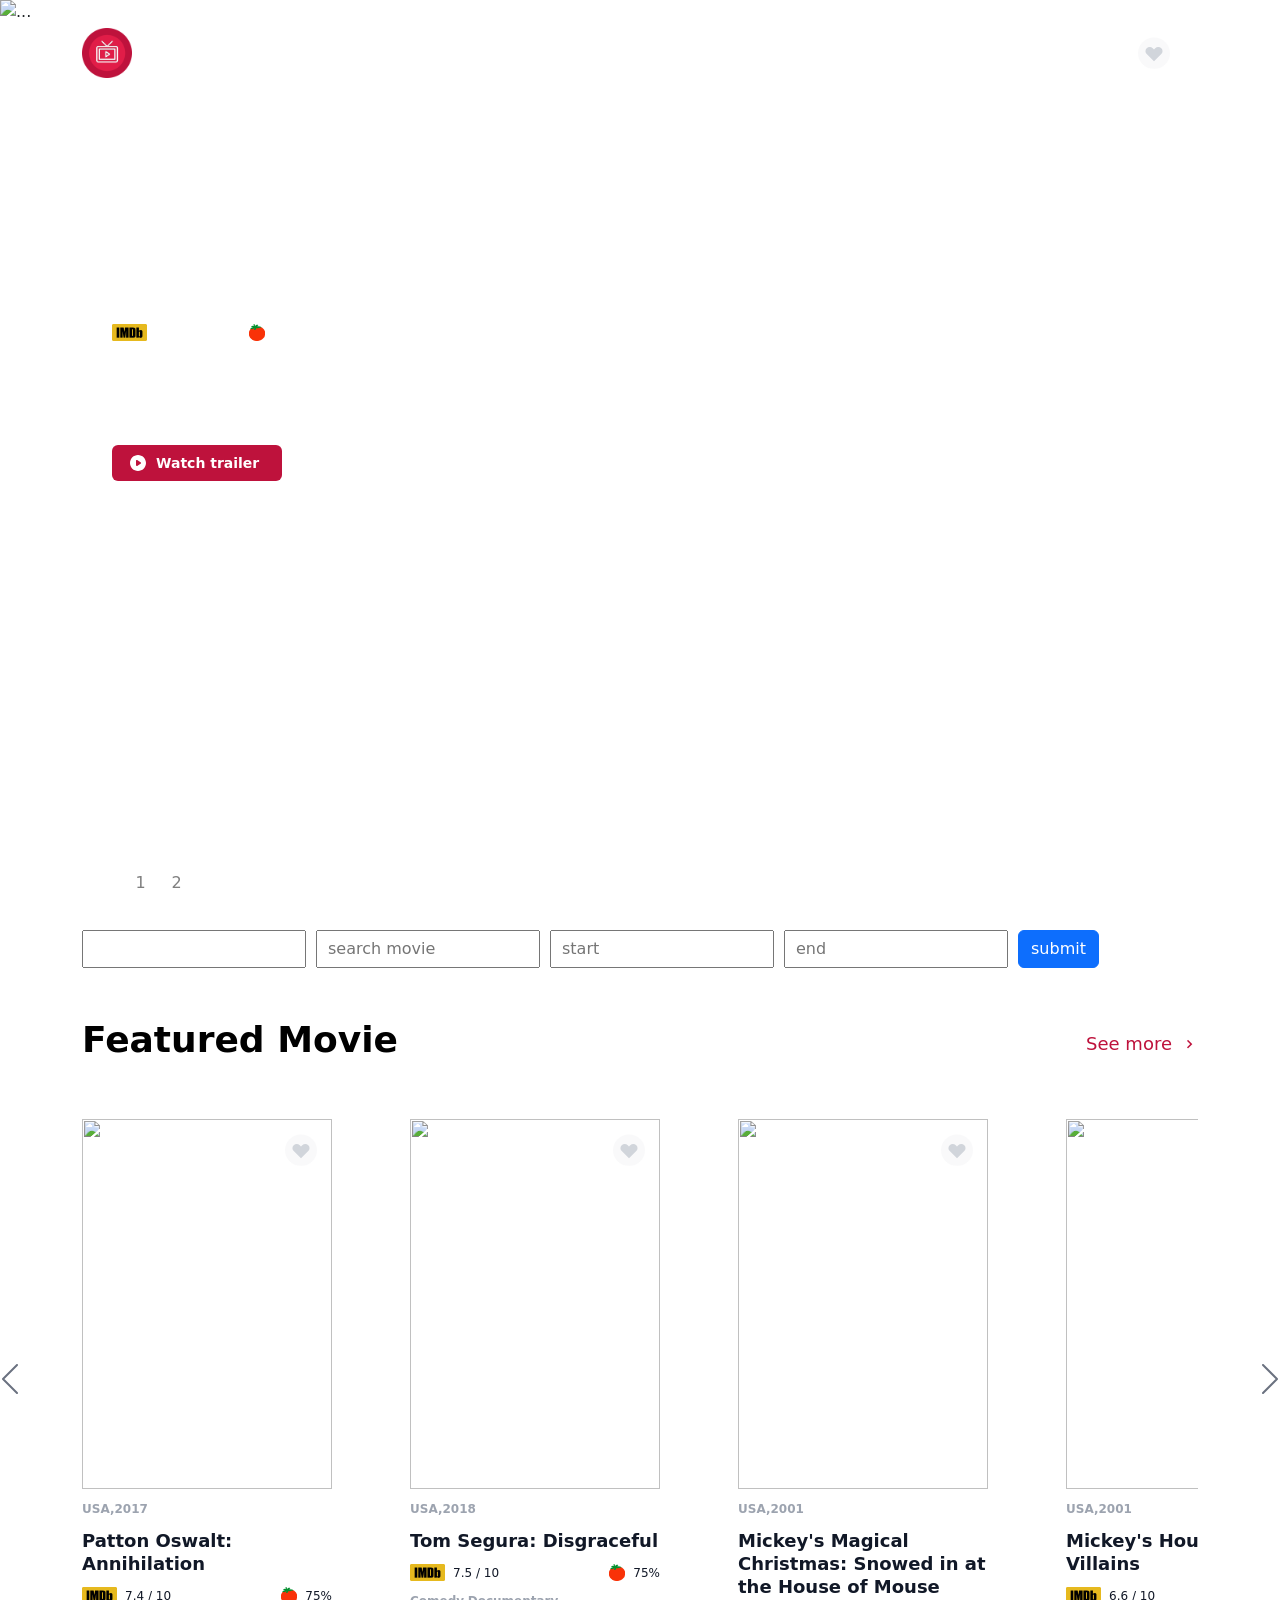
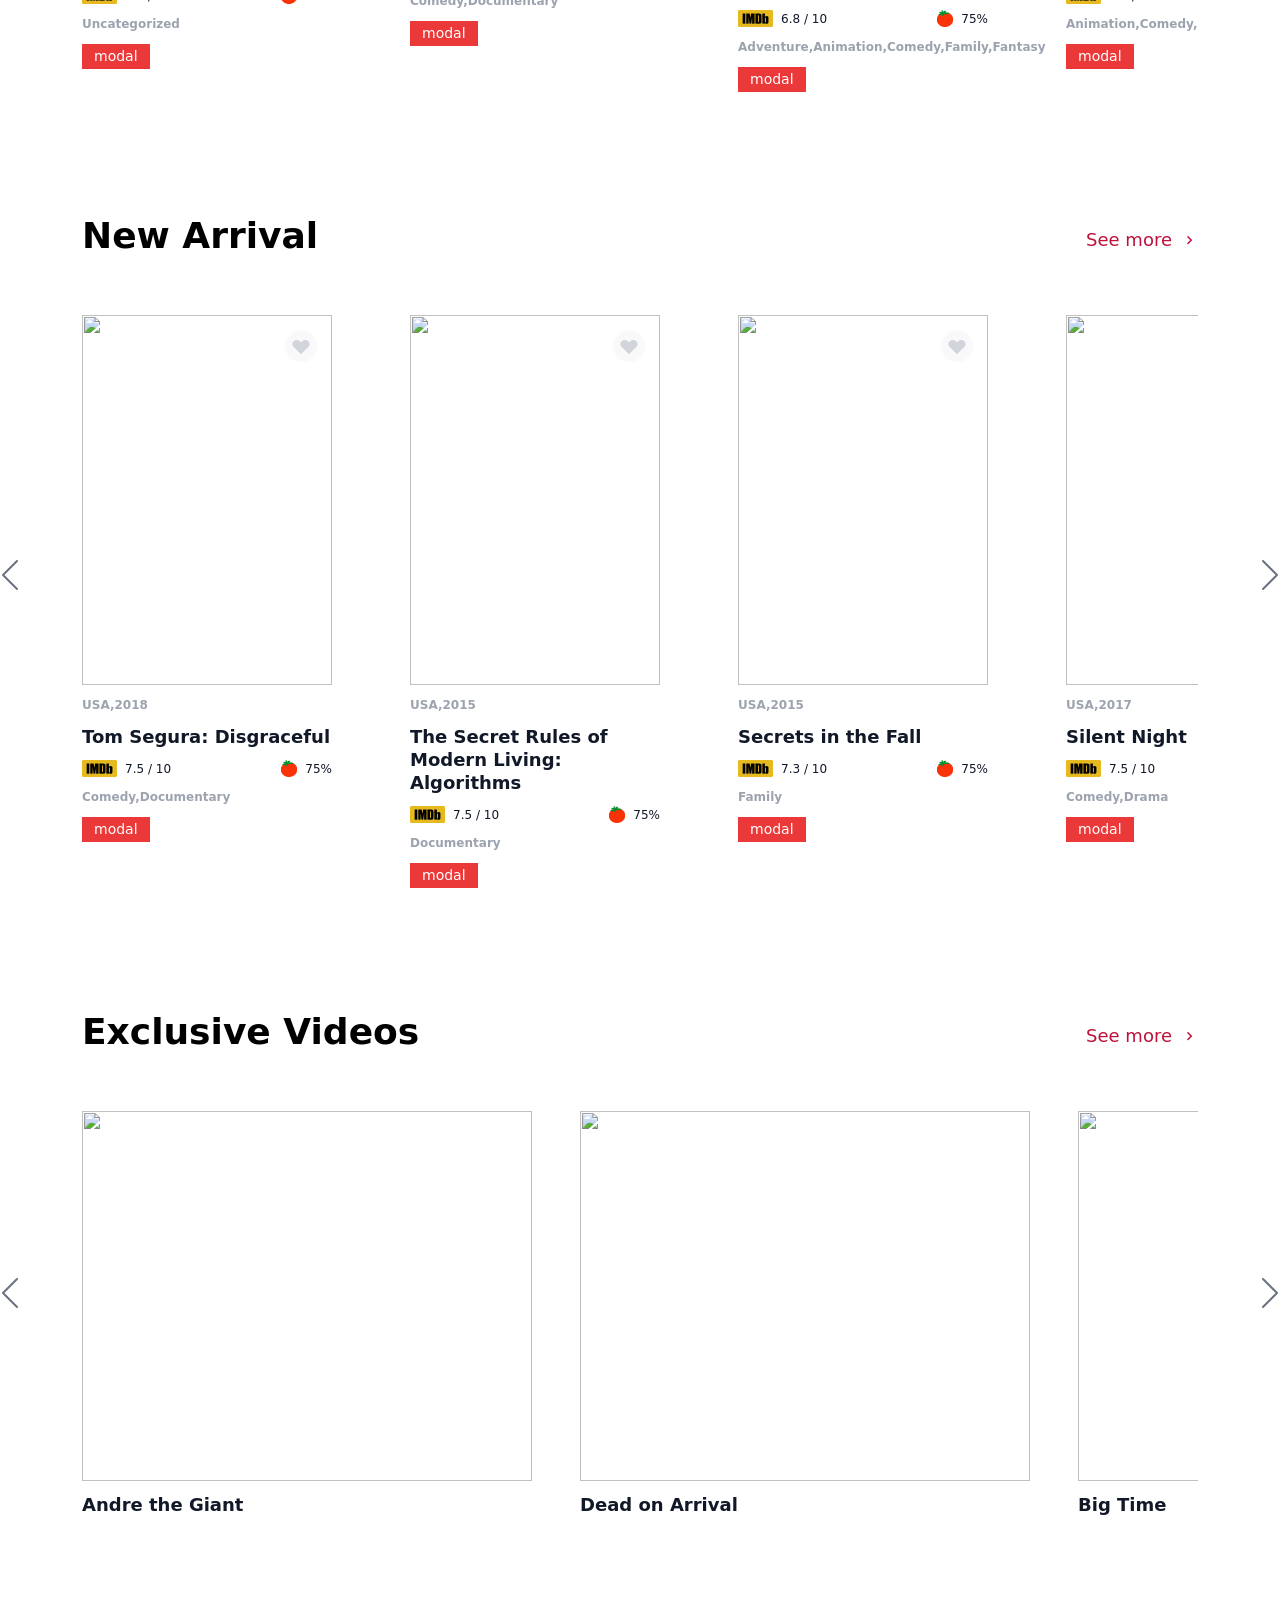
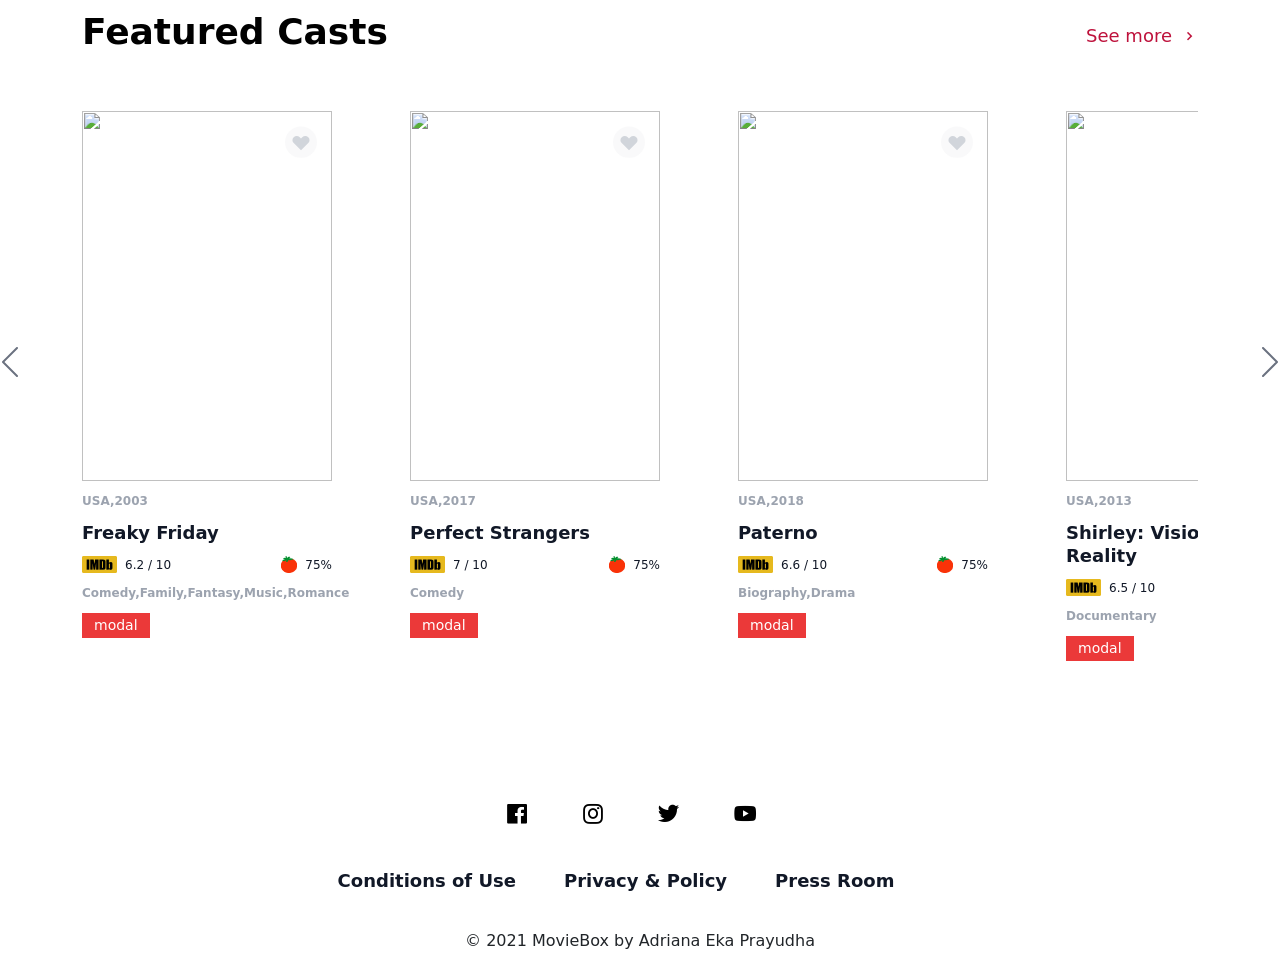
==== commit b2e94324: "COMMIT" ====
--- a/index.html
+++ b/index.html
@@ -121,10 +121,10 @@
     </div>
     <!-- ========================= START FEATURED VIDEOS ==================== -->
     <div class="feature">
-      <!-- <div class="d-flex align-items-center justify-content-between mt-5 mb-5">
+      <div class="d-flex align-items-center justify-content-between mt-5 mb-5">
         <h2 class="see-title">Featured Movie</h2>
         <button class="d-flex align-items-center btn-see">See more <i class='bx bx-chevron-right ms-2'></i></button>
-      </div> -->
+      </div>
         <div id="carousel1" class='outerWrapper' >
           <div class="item newitem1"></div>
           <div class="item newitem2"></div>
@@ -140,10 +140,10 @@
       </div>
 
     <div class="feature">
-      <!-- <div class="d-flex align-items-center justify-content-between mt-5 mb-5">
+      <div class="d-flex align-items-center justify-content-between mt-5 mb-5">
         <h2 class="see-title">New Arrival</h2>
         <button class="d-flex align-items-center btn-see">See more <i class='bx bx-chevron-right ms-2'></i></button>
-      </div> -->
+      </div>
       <div id="carousel2" class='outerWrapper' >
         <div class="item newitem11"></div>
         <div class="item newitem12"></div>
@@ -161,10 +161,10 @@
 
     <!--======================== START EXCLUSIVE VEDEOS================== -->
     <div class="feature">
-      <!-- <div class="d-flex align-items-center justify-content-between mt-5 mb-5">
+      <div class="d-flex align-items-center justify-content-between mt-5 mb-5">
         <h2 class="see-title">Exclusive Videos</h2>
         <button class="d-flex align-items-center btn-see">See more <i class='bx bx-chevron-right ms-2'></i></button>
-      </div> -->
+      </div>
       <div id="carousel3" class='outerWrapper' >
         <div class="item2 newitem21"></div>
         <div class="item2 newitem22"></div>
@@ -181,10 +181,10 @@
     </div>
 <!-- ======================== START Featured Casts ===================== -->
     <div class="feature">
-      <!-- <div class="d-flex align-items-center justify-content-between mt-5 mb-5">
+      <div class="d-flex align-items-center justify-content-between mt-5 mb-5">
         <h2 class="see-title">Featured Casts</h2>
         <button class="d-flex align-items-center btn-see">See more <i class='bx bx-chevron-right ms-2'></i></button>
-      </div> -->
+      </div>
       <div id="carousel4" class='outerWrapper' >
         <div class="item newitem31"></div>
         <div class="item newitem32"></div>
@@ -202,7 +202,7 @@
   </div>
 </main>
 
-<!-- <footer class="mb-4">
+<footer class="mb-4">
   <div class="container">
     <div class="d-flex flex-column align-items-center footer-content">
       <ul class="footer-list d-flex align-items-center">
@@ -219,7 +219,7 @@
       <span>© 2021 MovieBox by Adriana Eka Prayudha  </span>
     </div>
   </div>
-</footer> -->
+</footer>
 
 <!-- <div class="container">
   <div id="carousel1" class='outerWrapper' >
--- a/style.css
+++ b/style.css
@@ -12,6 +12,7 @@
 }
 body {
   font-family: 'DM Sans', sans-serif;
+  /* background-color: #5f6572 !important; */
 }
 .content {
   min-height: 100vh;
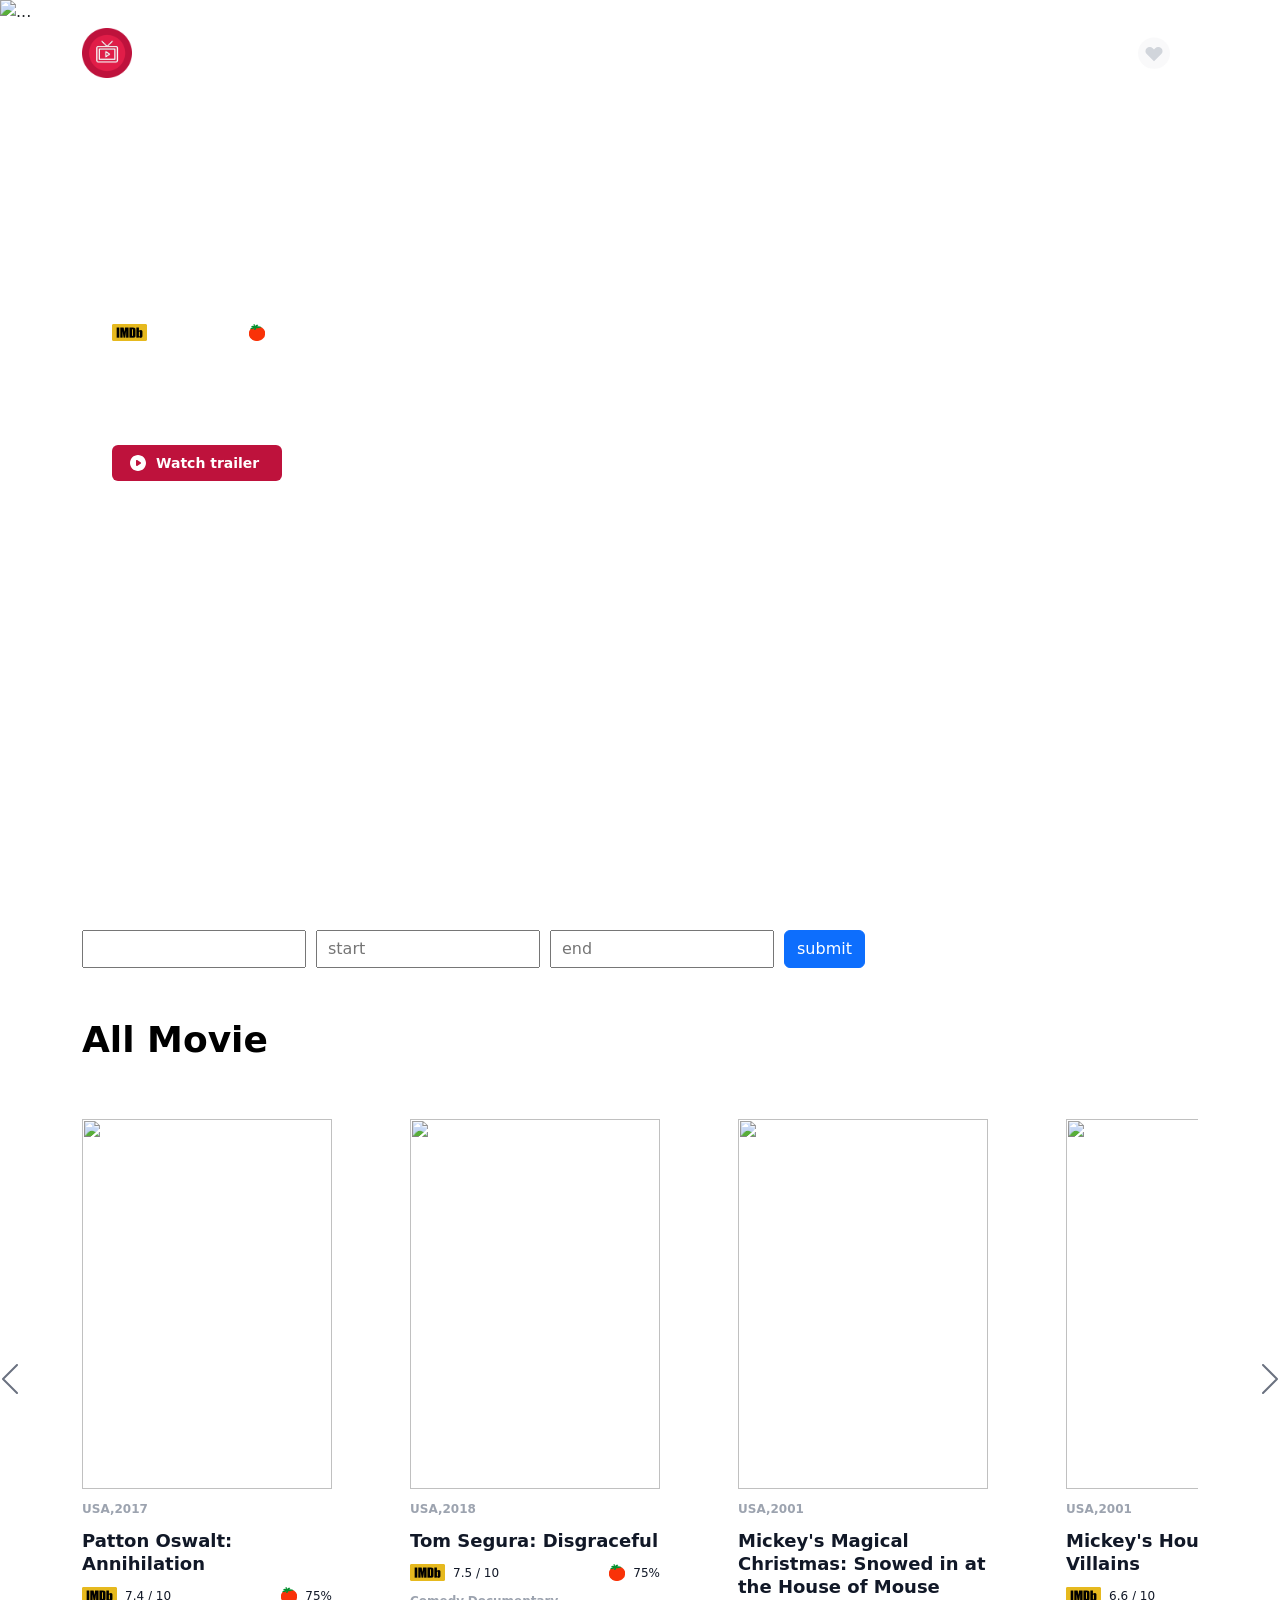
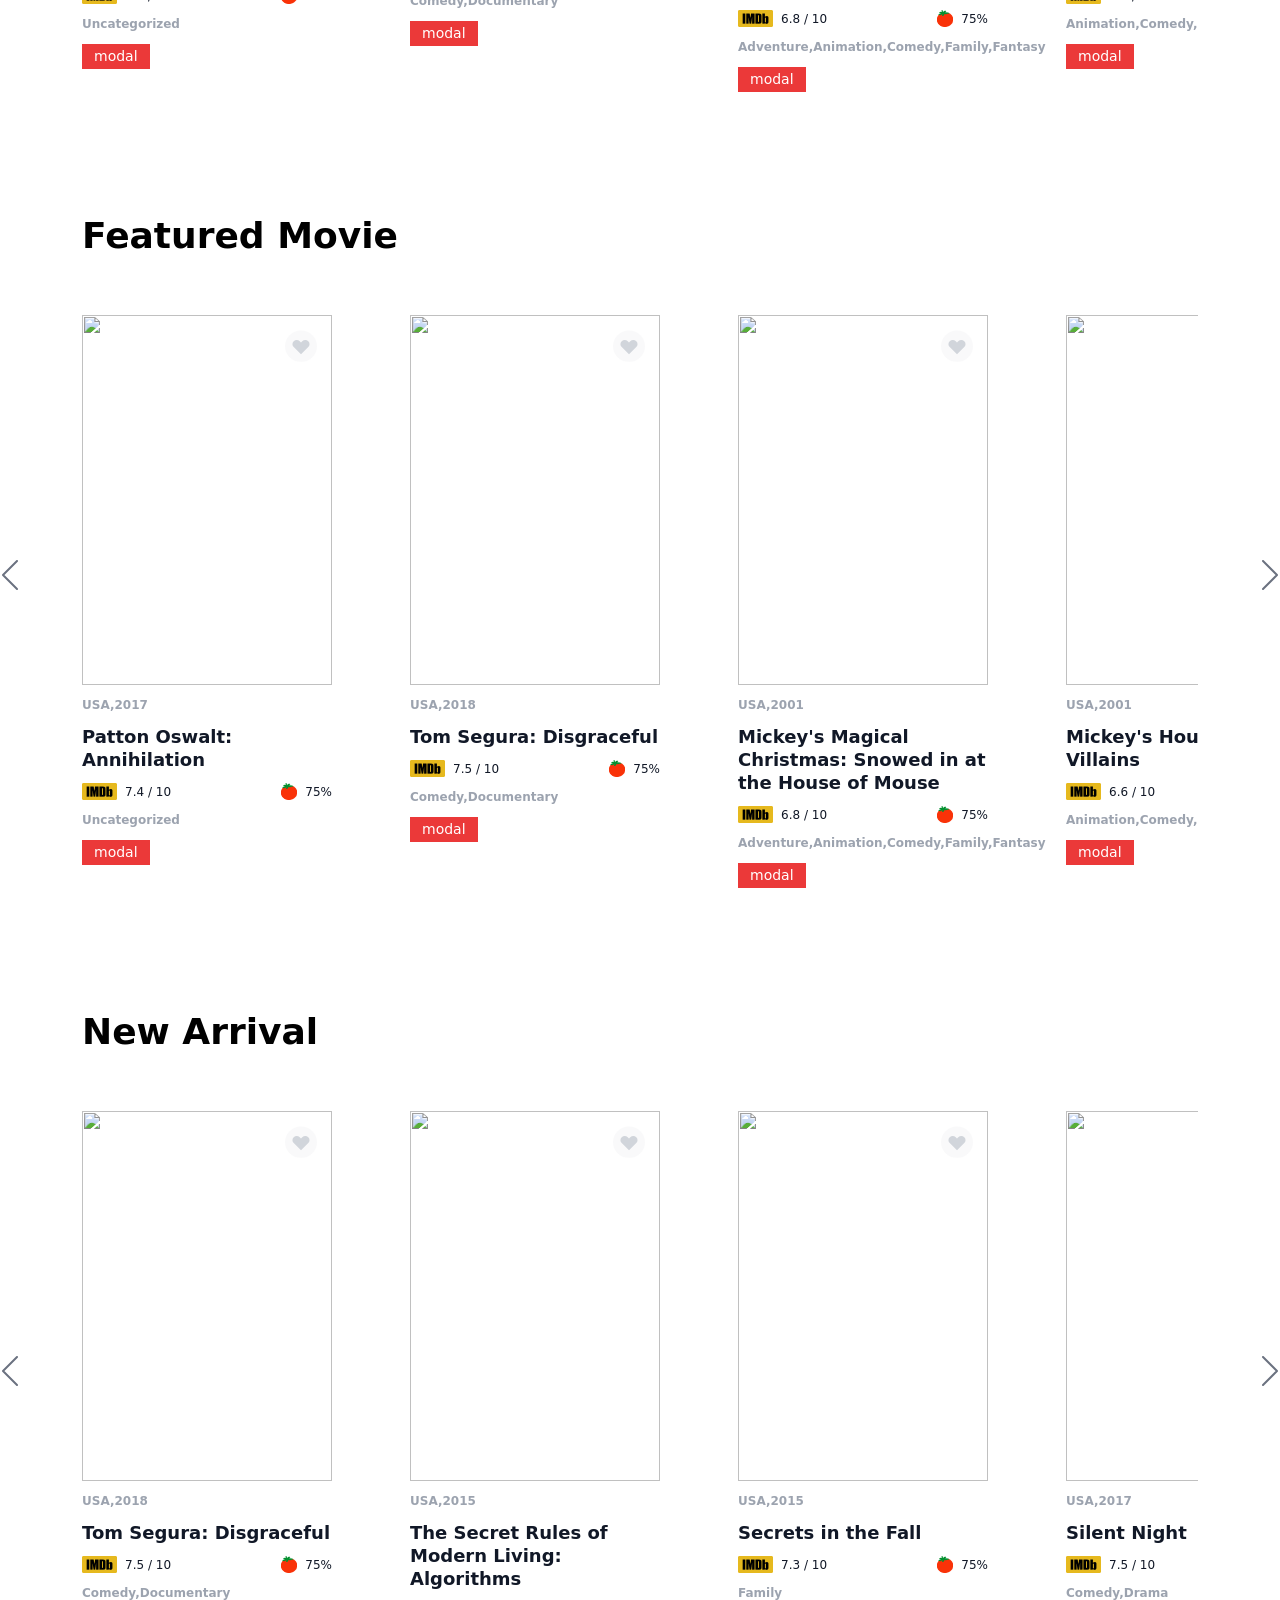
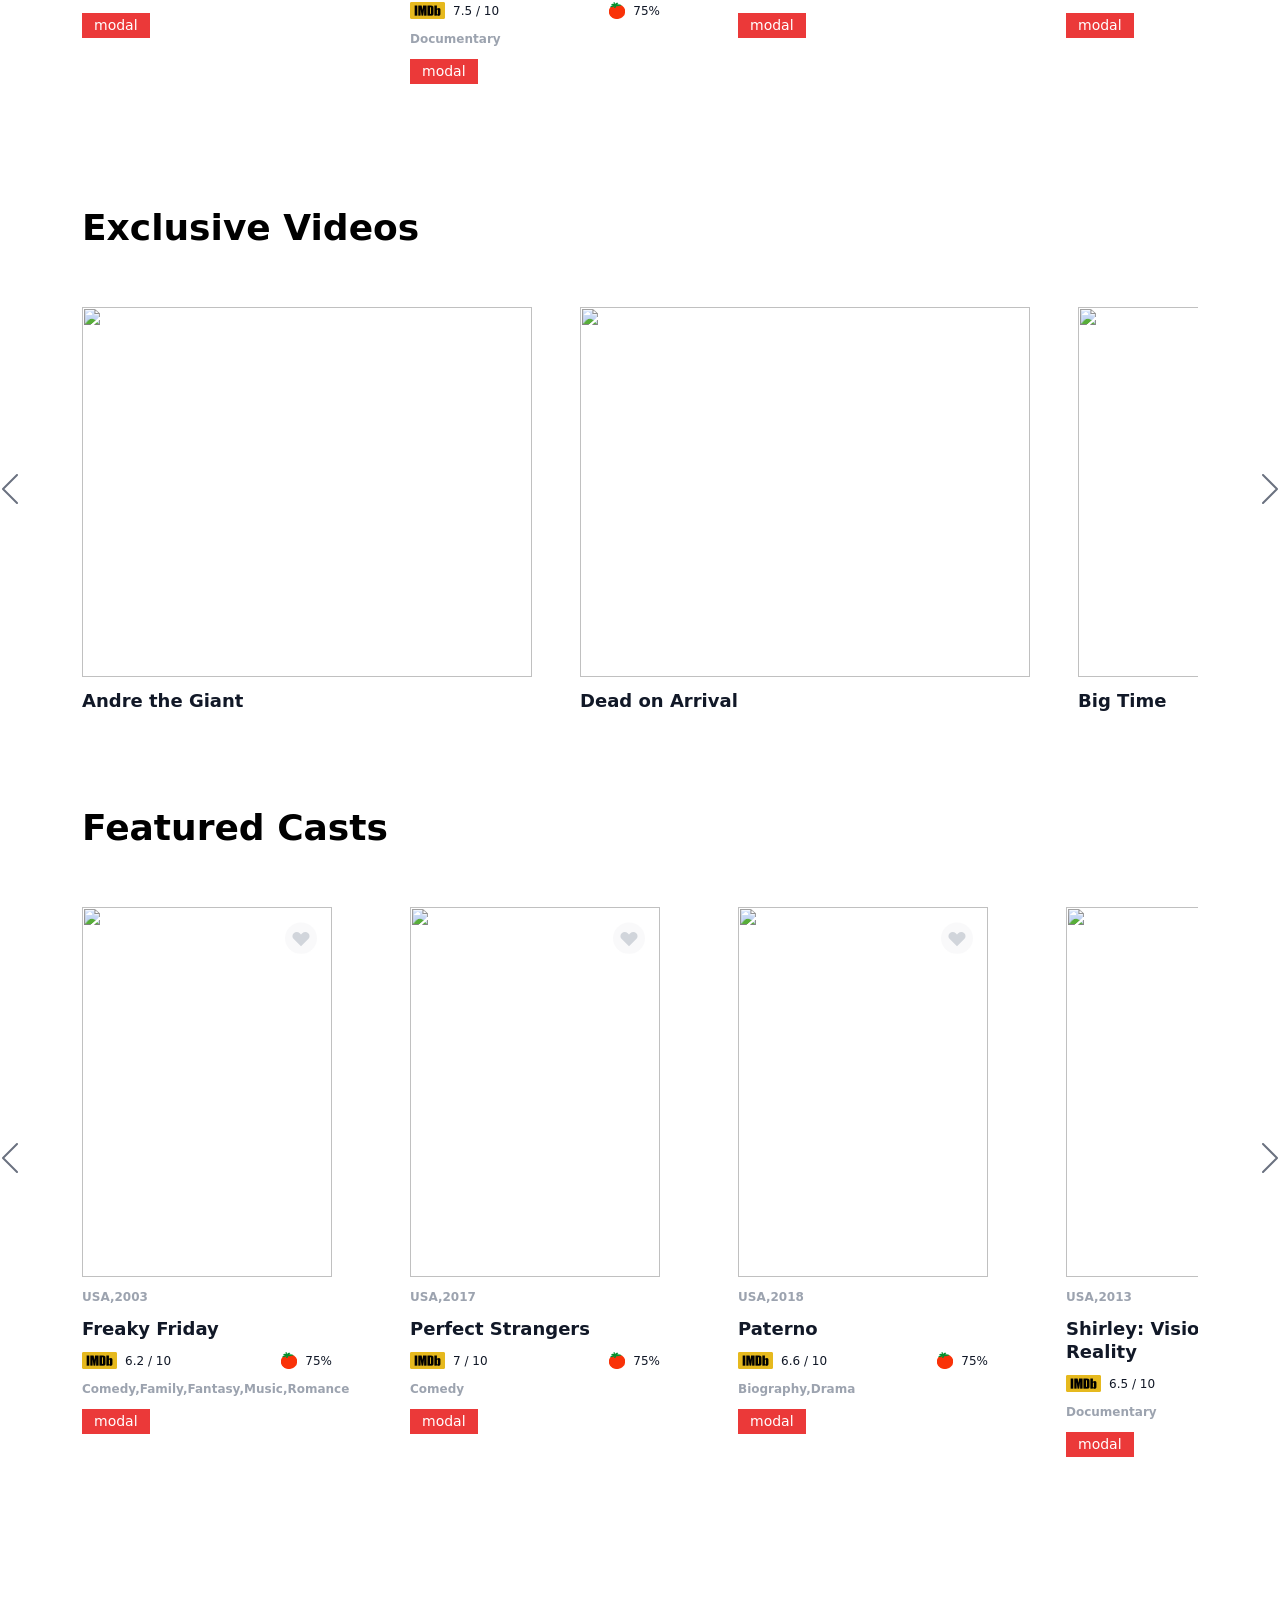
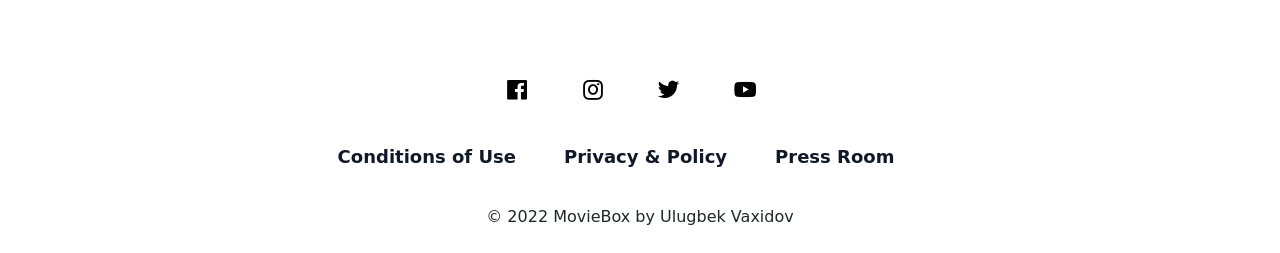
==== commit 3c2d0d43: "commit" ====
--- a/index.html
+++ b/index.html
@@ -63,12 +63,12 @@
         </button>
       </div> -->
 
-      <!-- CARUSEL PART========================================== -->
+      <!--================================== CARUSEL PART========================================== -->
       <div id="carouselExampleIndicators" class="carousel slide" data-bs-ride="carousel">
         <div class="carousel-indicators">
-          <button type="button" data-bs-target="#carouselExampleIndicators" data-bs-slide-to="0" class="active" aria-current="true" aria-label="Slide 1"></button>
-          <button type="button" data-bs-target="#carouselExampleIndicators" data-bs-slide-to="1" aria-label="Slide 2">1</button>
-          <button type="button" data-bs-target="#carouselExampleIndicators" data-bs-slide-to="2" aria-label="Slide 3">2</button>
+          <button type="button" data-bs-target="#carouselExampleIndicators" data-bs-slide-to="0" class="active btn-slider1" aria-current="true" aria-label="Slide 1">1</button>
+          <button type="button" data-bs-target="#carouselExampleIndicators" data-bs-slide-to="1" class="btn-slider2" aria-label="Slide 2">2</button>
+          <button type="button" data-bs-target="#carouselExampleIndicators" data-bs-slide-to="2" class="btn-slider3" aria-label="Slide 3">3</button>
         </div>
         <div class="carousel-inner">
           <div id="carusel-item1"  class="carousel-item active">
@@ -100,7 +100,7 @@
           <input class="category input" type="text" list="date">
           <datalist id="date" class="datalist">
             <option>Action</option>
-            <option>Biography</option>
+            <!-- <option>Biography</option>
             <option>Documentary</option>
             <option>Drama</option>
             <option>Family</option>
@@ -110,20 +110,52 @@
             <option>Romance</option>
             <option>Comedy</option>
             <option>Adventure</option>
-            <option>News</option>
+            <option>News</option> -->
           </datalist>
-          <input type="search" id="search-input" class="input" placeholder="search movie">
-          <input class="input" id="last-name" type="number" placeholder="start" required>
-          <input class="input" id="tel" type="number" placeholder="end" required>
+          <!-- <input type="search" id="search-input" class="input" placeholder="search movie"> -->
+          <input class="input" id="start-year" type="number" placeholder="start" required>
+          <input class="input" id="end-year" type="number" placeholder="end" required>
           
-          <button class="btn btn-primary" type="submit">submit</button>
+          <button id="filter-btn" class="btn btn-primary" type="submit">submit</button>
         </form>
     </div>
+    <!-- ============================== START ALL VIDEOS ============================== -->
+    <div class="feature">
+      <div class="d-flex align-items-center justify-content-between mt-5 mb-5">
+        <h2 class="see-title">All Movie</h2>
+        <!-- <button class="d-flex align-items-center btn-see">See more <i class='bx bx-chevron-right ms-2'></i></button> -->
+      </div>
+        <div id="carousel5" class='outerWrapper' >
+          <div class="item newitem41"></div>
+          <div class="item newitem42"></div>
+          <div class="item newitem43"></div>
+          <div class="item newitem44"></div>
+          <div class="item newitem45"></div>
+          <div class="item newitem46"></div>
+          <div class="item newitem47"></div>
+          <div class="item newitem48"></div>
+          <div class="item newitem49"></div>
+          <div class="item newitem50"></div>
+          <div class="item newitem51"></div>
+          <div class="item newitem52"></div>
+          <div class="item newitem53"></div>
+          <div class="item newitem54"></div>
+          <div class="item newitem55"></div>
+          <div class="item newitem56"></div>
+          <div class="item newitem57"></div>
+          <div class="item newitem58"></div>
+          <div class="item newitem59"></div>
+          <div class="item newitem60"></div>
+        </div>
+      </div>
+
+
+
     <!-- ========================= START FEATURED VIDEOS ==================== -->
     <div class="feature">
       <div class="d-flex align-items-center justify-content-between mt-5 mb-5">
         <h2 class="see-title">Featured Movie</h2>
-        <button class="d-flex align-items-center btn-see">See more <i class='bx bx-chevron-right ms-2'></i></button>
+        <!-- <button class="d-flex align-items-center btn-see">See more <i class='bx bx-chevron-right ms-2'></i></button> -->
       </div>
         <div id="carousel1" class='outerWrapper' >
           <div class="item newitem1"></div>
@@ -142,7 +174,7 @@
     <div class="feature">
       <div class="d-flex align-items-center justify-content-between mt-5 mb-5">
         <h2 class="see-title">New Arrival</h2>
-        <button class="d-flex align-items-center btn-see">See more <i class='bx bx-chevron-right ms-2'></i></button>
+        <!-- <button class="d-flex align-items-center btn-see">See more <i class='bx bx-chevron-right ms-2'></i></button> -->
       </div>
       <div id="carousel2" class='outerWrapper' >
         <div class="item newitem11"></div>
@@ -163,7 +195,7 @@
     <div class="feature">
       <div class="d-flex align-items-center justify-content-between mt-5 mb-5">
         <h2 class="see-title">Exclusive Videos</h2>
-        <button class="d-flex align-items-center btn-see">See more <i class='bx bx-chevron-right ms-2'></i></button>
+        <!-- <button class="d-flex align-items-center btn-see">See more <i class='bx bx-chevron-right ms-2'></i></button> -->
       </div>
       <div id="carousel3" class='outerWrapper' >
         <div class="item2 newitem21"></div>
@@ -183,7 +215,7 @@
     <div class="feature">
       <div class="d-flex align-items-center justify-content-between mt-5 mb-5">
         <h2 class="see-title">Featured Casts</h2>
-        <button class="d-flex align-items-center btn-see">See more <i class='bx bx-chevron-right ms-2'></i></button>
+        <!-- <button class="d-flex align-items-center btn-see">See more <i class='bx bx-chevron-right ms-2'></i></button> -->
       </div>
       <div id="carousel4" class='outerWrapper' >
         <div class="item newitem31"></div>
@@ -216,7 +248,7 @@
         <a class="footer-info" href="#">Privacy & Policy</a>
         <a class="footer-info" href="#">Press Room</a>
       </div>
-      <span>© 2021 MovieBox by Adriana Eka Prayudha  </span>
+      <span>© 2022 MovieBox by Ulugbek Vaxidov </span>
     </div>
   </div>
 </footer>
@@ -240,6 +272,7 @@
 <script>$('#carousel2').waltzer({scroll:1});</script>
 <script>$('#carousel3').waltzer({scroll:1});</script>
 <script>$('#carousel4').waltzer({scroll:1});</script>
+<script>$('#carousel5').waltzer({scroll:1});</script>
   <script src="normalized-movies.js"></script>
   <script src="https://cdn.jsdelivr.net/npm/bootstrap@5.1.3/dist/js/bootstrap.bundle.min.js" integrity="sha384-ka7Sk0Gln4gmtz2MlQnikT1wXgYsOg+OMhuP+IlRH9sENBO0LRn5q+8nbTov4+1p" crossorigin="anonymous"></script>
   <script src="main.js"></script>
@@ -247,6 +280,7 @@
   <script src="new-arrival.js"></script>
   <script src="exclusiv.js"></script>
   <script src="featured-cast.js"></script>
+  <script src="all-videos.js"></script>
 </body>
 </html>
 
--- a/style.css
+++ b/style.css
@@ -12,8 +12,12 @@
 }
 body {
   font-family: 'DM Sans', sans-serif;
+  display: flex;
+  flex-direction: column;
   /* background-color: #5f6572 !important; */
-}
+  overflow-x: hidden;
+}
+
 .content {
   min-height: 100vh;
   height: 100%;
@@ -155,6 +159,32 @@
   border: none;
   background-color: transparent;
 }
+#items__btn1,
+#items__btn2,
+#items__btn3,
+#items__btn4,
+#items__btn5,
+#items__btn6,
+#items__btn7,
+#items__btn8,
+#items__btn9,
+#items__btn10, 
+#items__btn11,
+#items__btn12,
+#items__btn13,
+#items__btn14,
+#items__btn15,
+#items__btn16,
+#items__btn17,
+#items__btn18,
+#items__btn19,
+#items__btn20{
+  position: absolute;
+  top: 15px;
+  right: 15px;
+  border: none;
+  background-color: transparent;
+}
 #items__img {
   width: 100%;
   /* height: auto; */
@@ -243,10 +273,6 @@
   color: #000;
 }
 
-/* .form-content {
-  margin: ;
-} */
-
 .items__modal {
   border: none;
   padding: 2px 12px;
@@ -315,6 +341,41 @@
   list-style: none;
 }
 
+/*================================= CARUSEL PART======================== */
+.carousel-indicators {
+  display: flex;
+  flex-direction: column;
+  align-items: center;
+}
+.btn-slider1 {
+  z-index: 2000;
+  font-size: 25px;
+  color: #fff;
+  position: absolute;
+  right: -65%;
+  top: -500px;
+  box-shadow: -2px 0px 61px 33px rgba(34, 60, 80, 0.2);
+}
+
+.btn-slider2 {
+  z-index: 2000;
+  font-size: 25px;
+  color: #fff;
+  position: absolute;
+  right: -65%;
+  top: -460px;
+  box-shadow: -2px 0px 61px 33px rgba(34, 60, 80, 0.2);
+}
+
+.btn-slider3 {
+  z-index: 2000;
+  font-size: 25px;
+  color: #fff;
+  position: absolute;
+  right: -65%;
+  top: -420px;
+  box-shadow: -2px 0px 61px 33px rgba(34, 60, 80, 0.2);
+}
 
 @media screen and (max-width:960px){
   .logo{
@@ -336,9 +397,6 @@
     width: 120px;
     height: 50px;
   }
-  /* #heart-btn {
-    width: 10%;
-  } */
 }
 
 
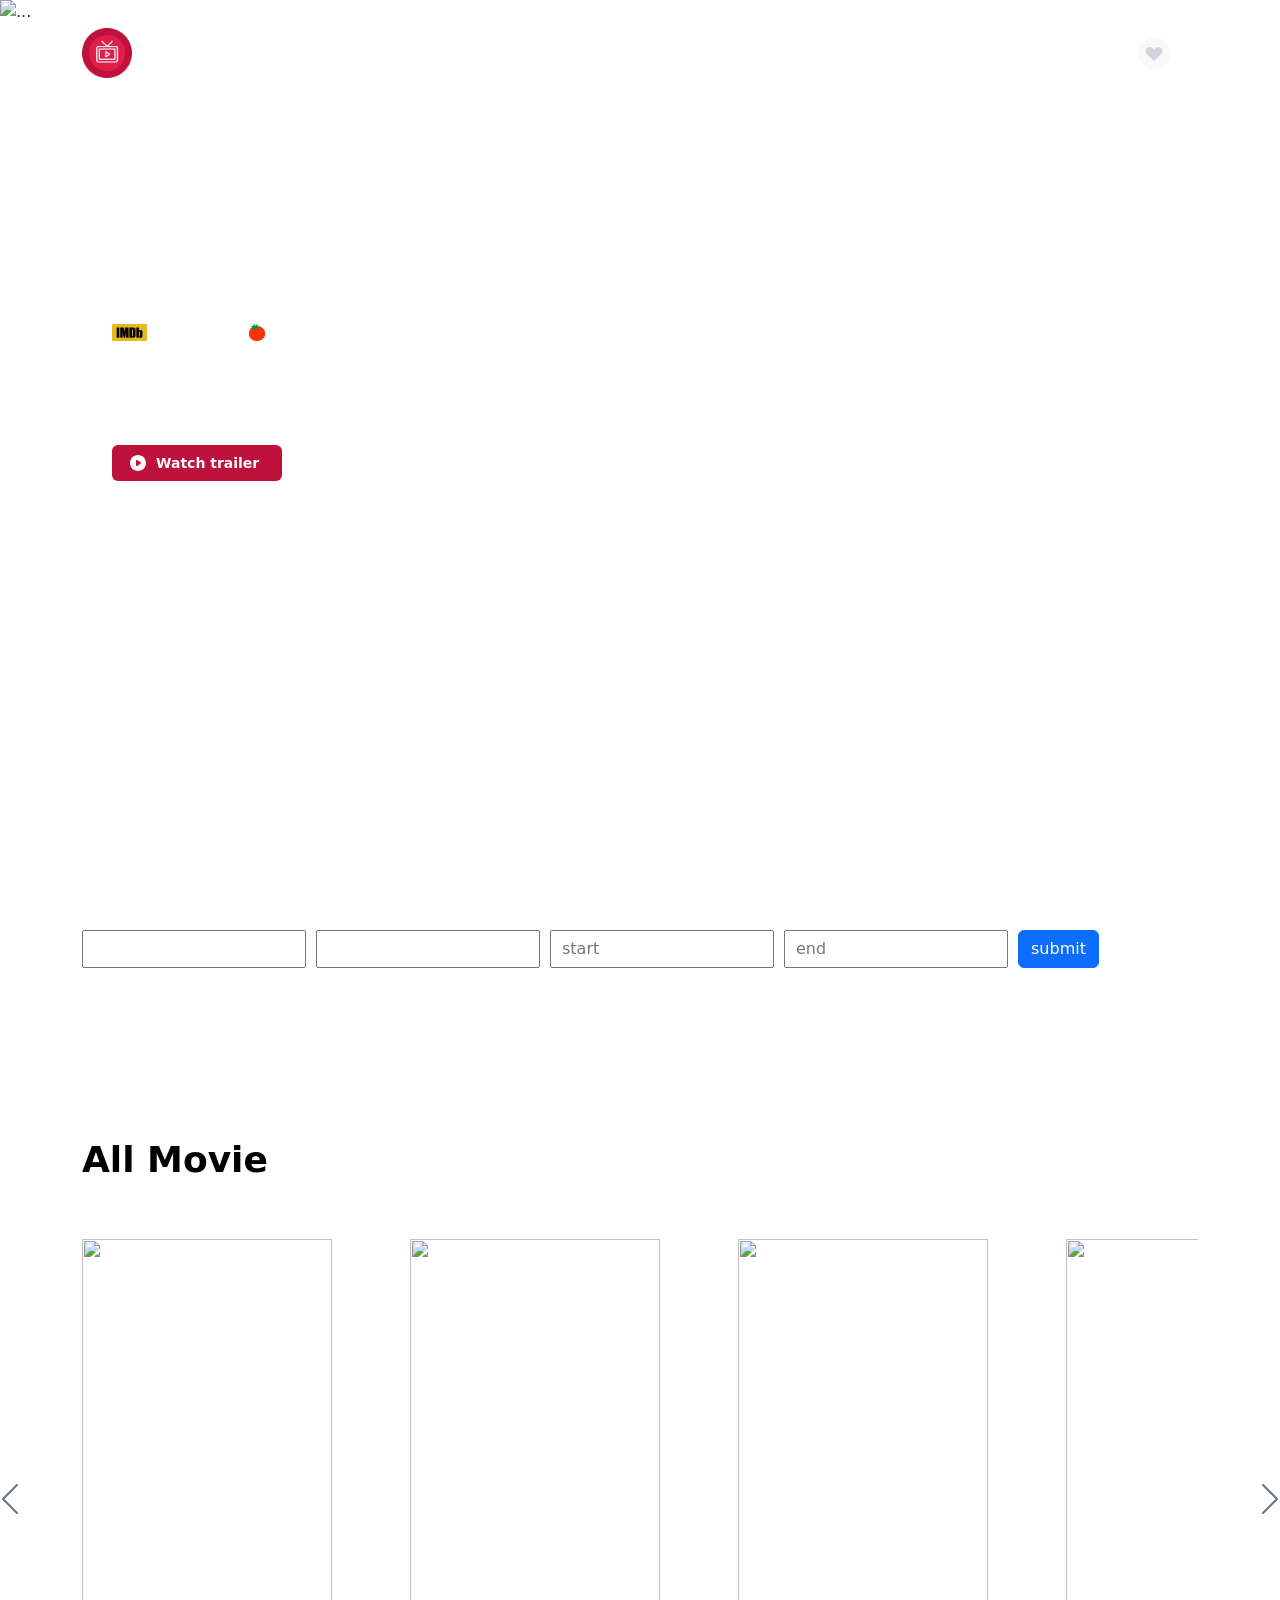
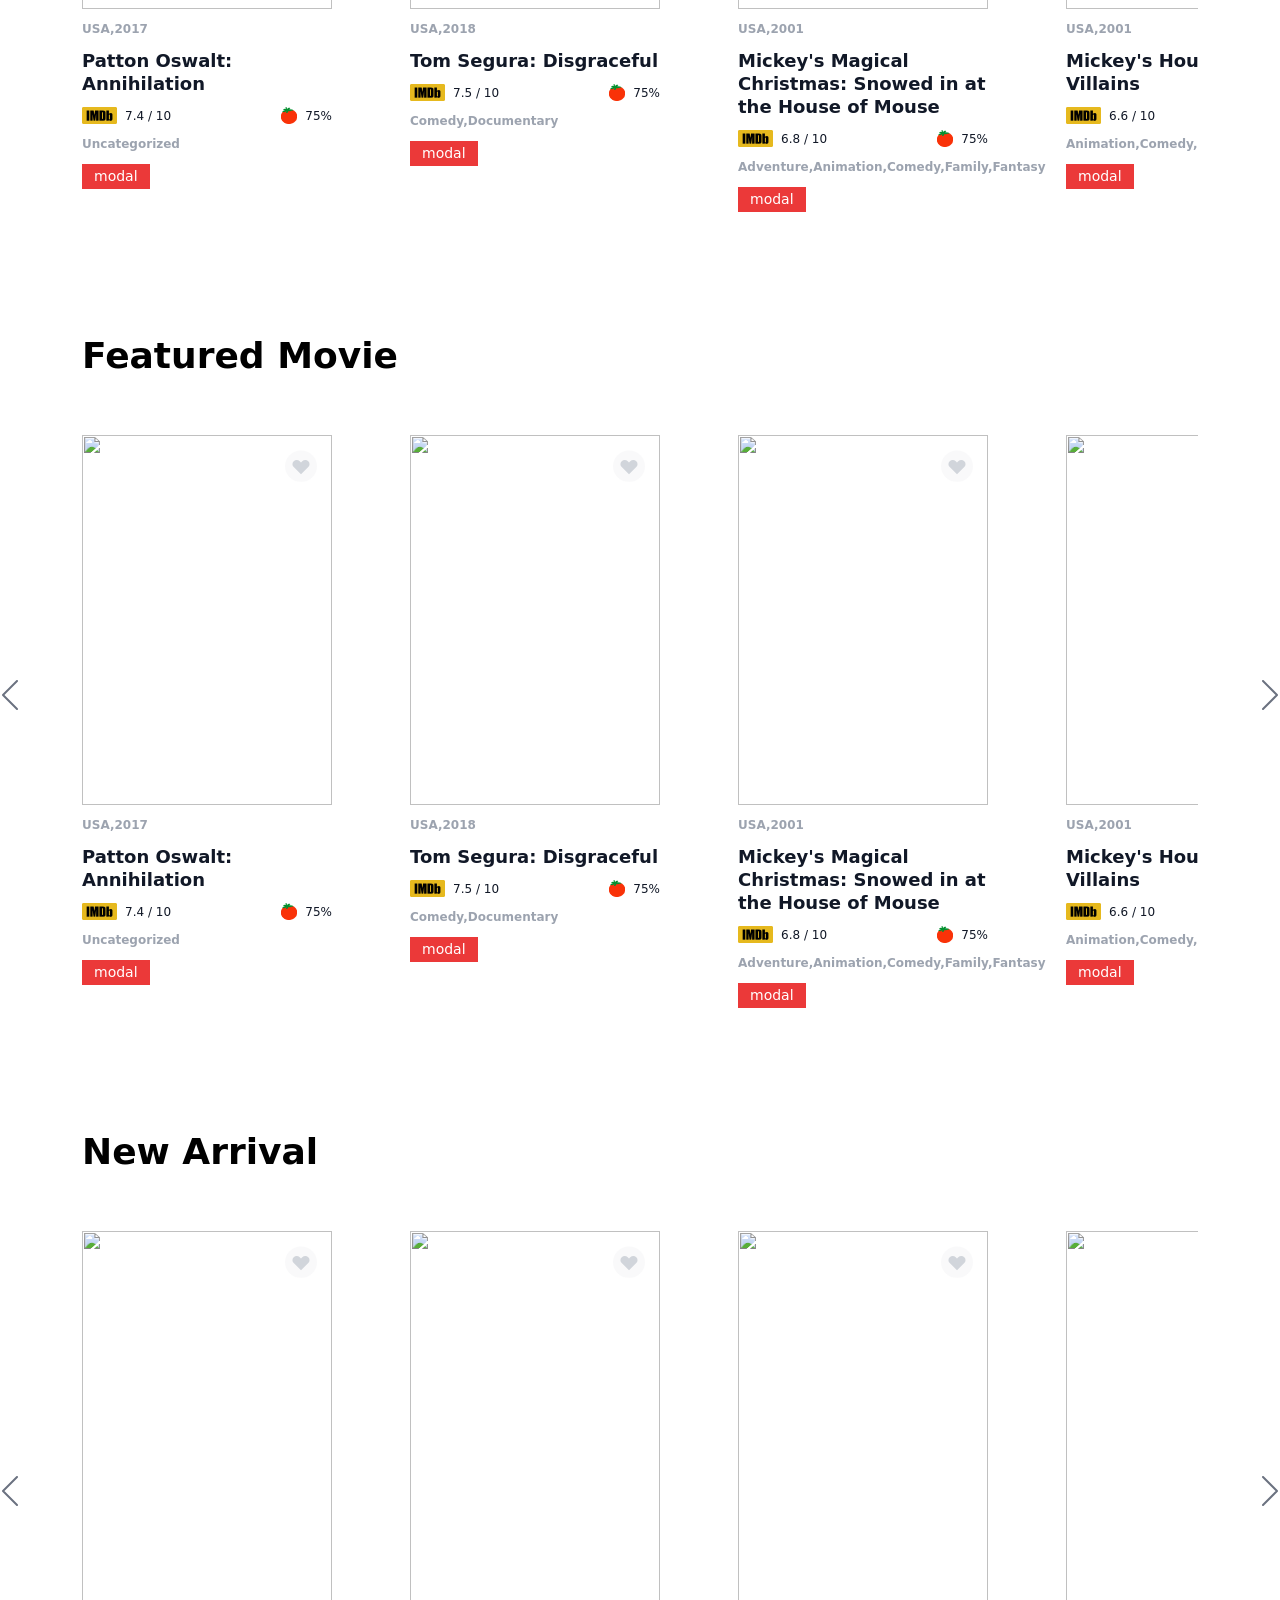
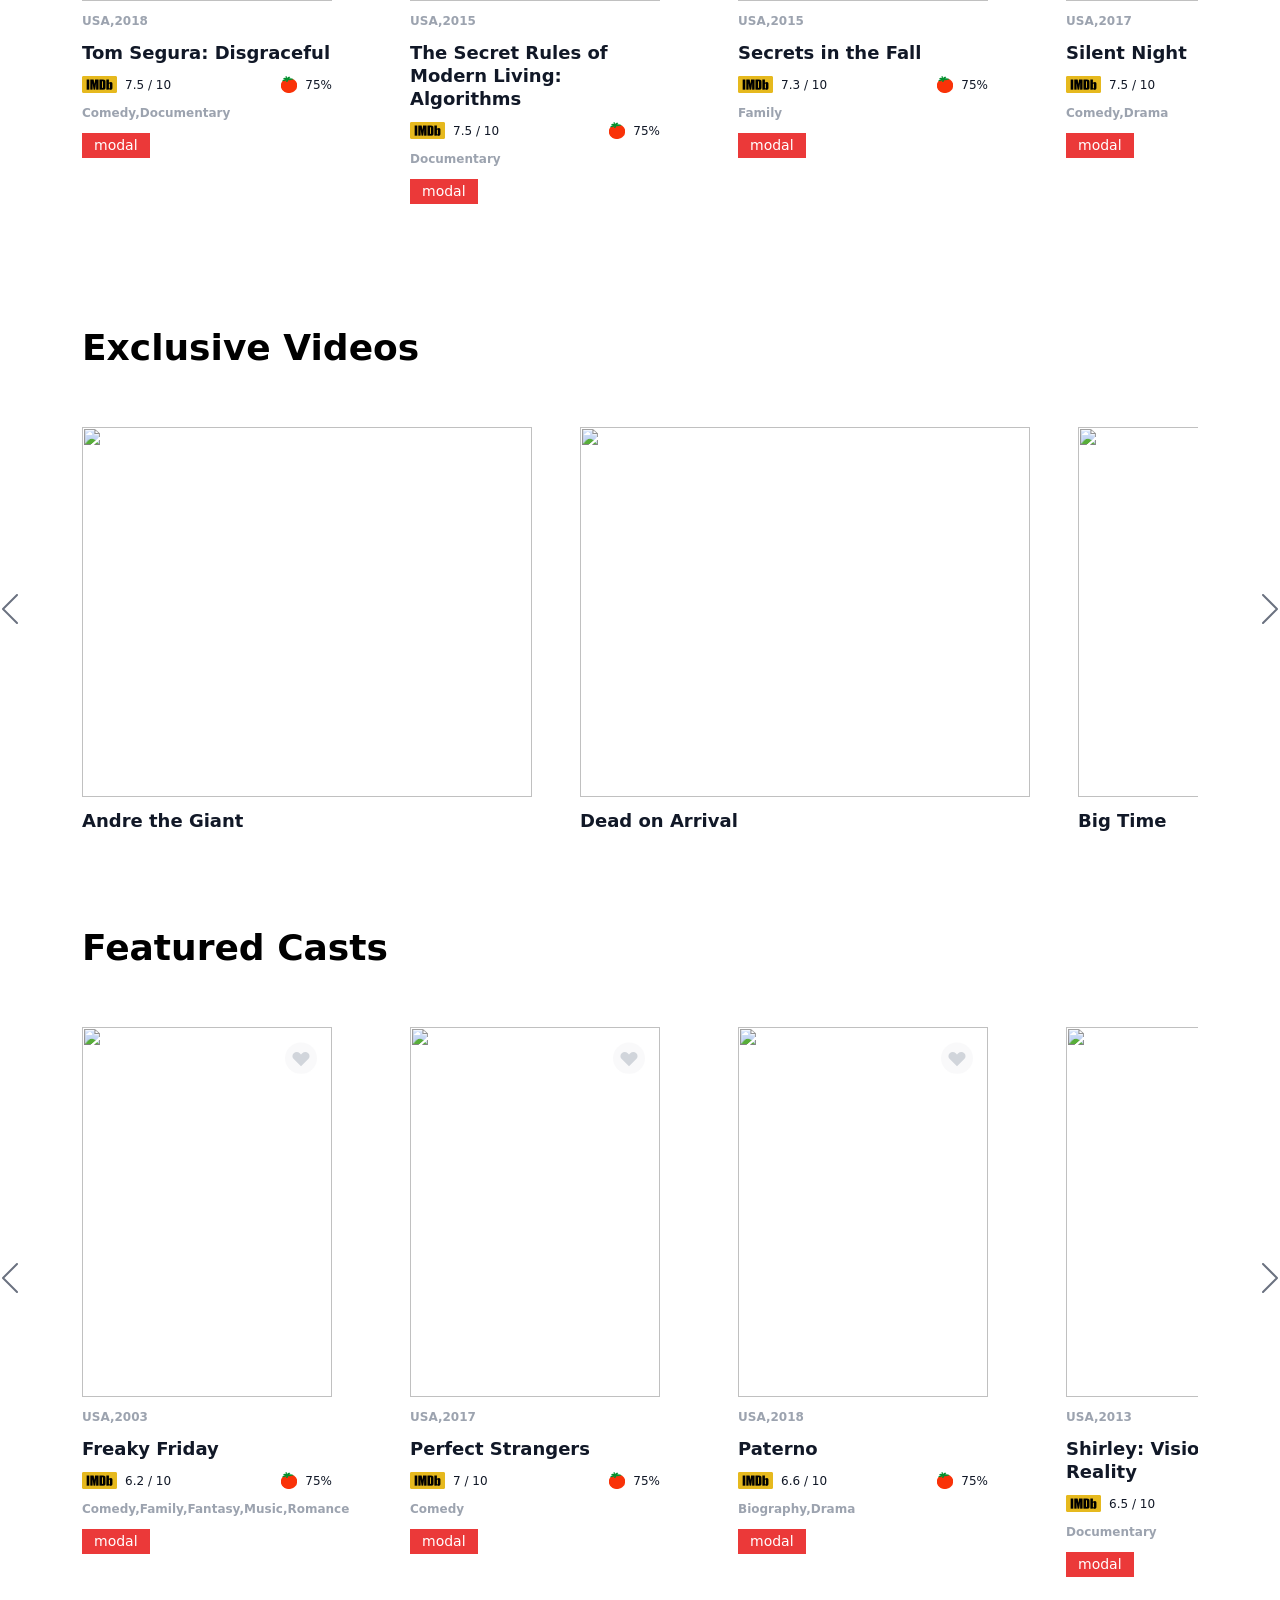
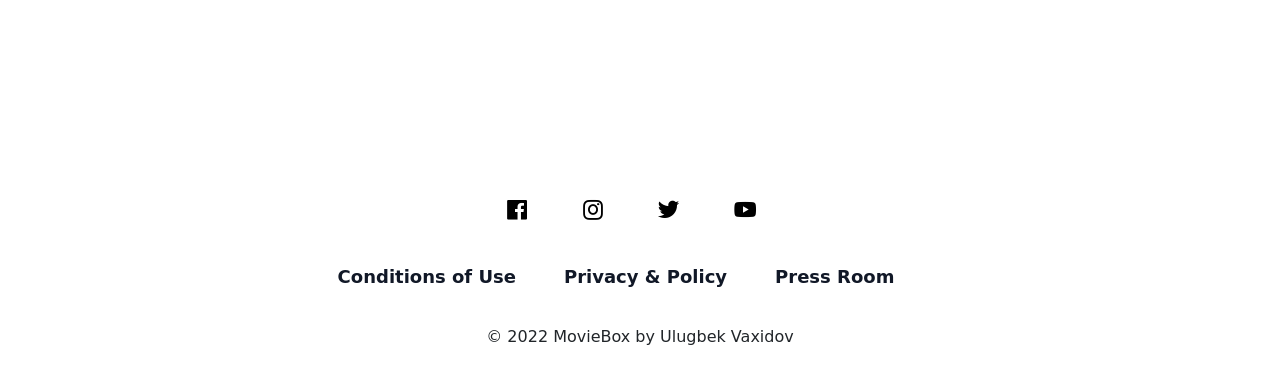
==== commit c8e68e2e: "commit" ====
--- a/index.html
+++ b/index.html
@@ -96,10 +96,11 @@
 <main>
   <div class="container">
     <div class="form-content">
-        <form id="form" class="d-flex align-items-center">
+        <form id="formmm" class="d-flex align-items-center">
+          <input id="forminput" type="text" class="input">
           <input class="category input" type="text" list="date">
           <datalist id="date" class="datalist">
-            <option>Action</option>
+            <option>All</option>
             <!-- <option>Biography</option>
             <option>Documentary</option>
             <option>Drama</option>
@@ -119,6 +120,14 @@
           <button id="filter-btn" class="btn btn-primary" type="submit">submit</button>
         </form>
     </div>
+    <div class="feature">
+      <div class="d-flex align-items-center justify-content-between mt-5 mb-5">
+        <ul class='outerWrapper' id="filter-list">
+          
+        </ul>
+      </div>
+        
+      </div>
     <!-- ============================== START ALL VIDEOS ============================== -->
     <div class="feature">
       <div class="d-flex align-items-center justify-content-between mt-5 mb-5">
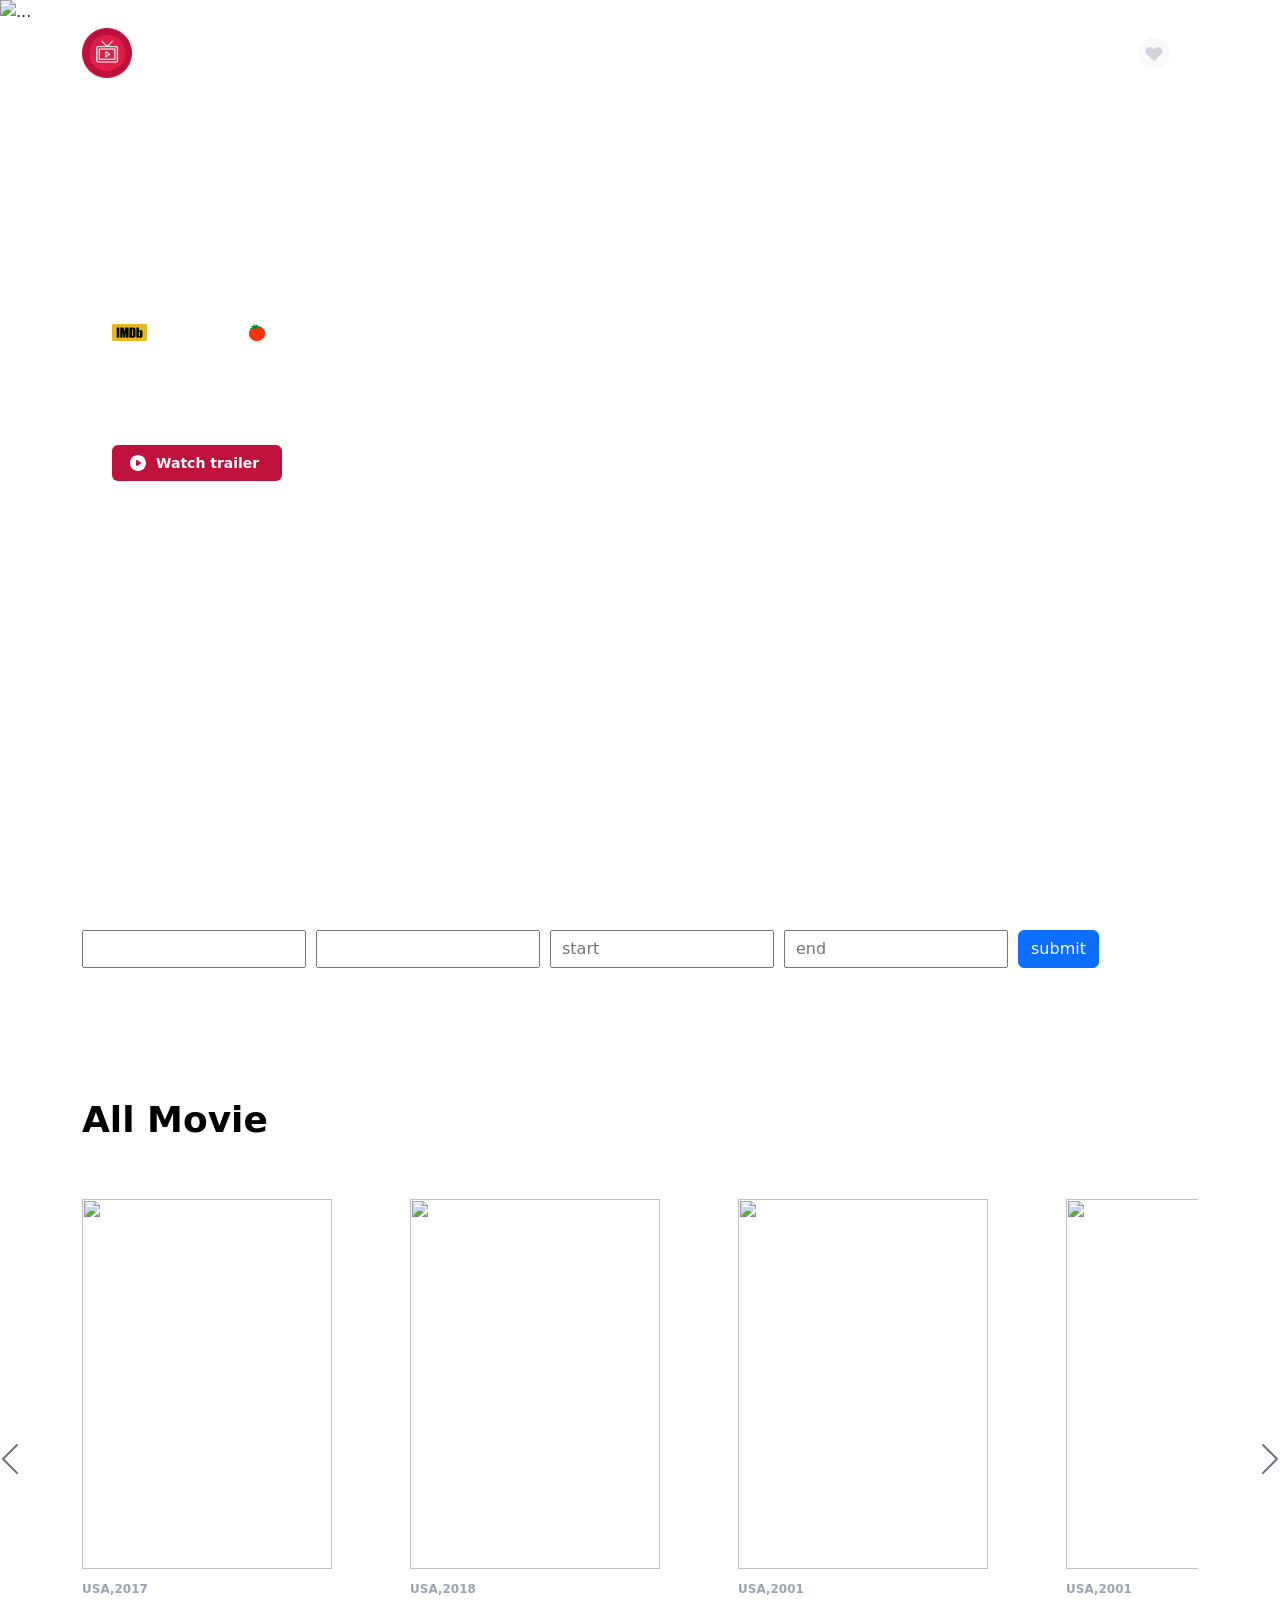
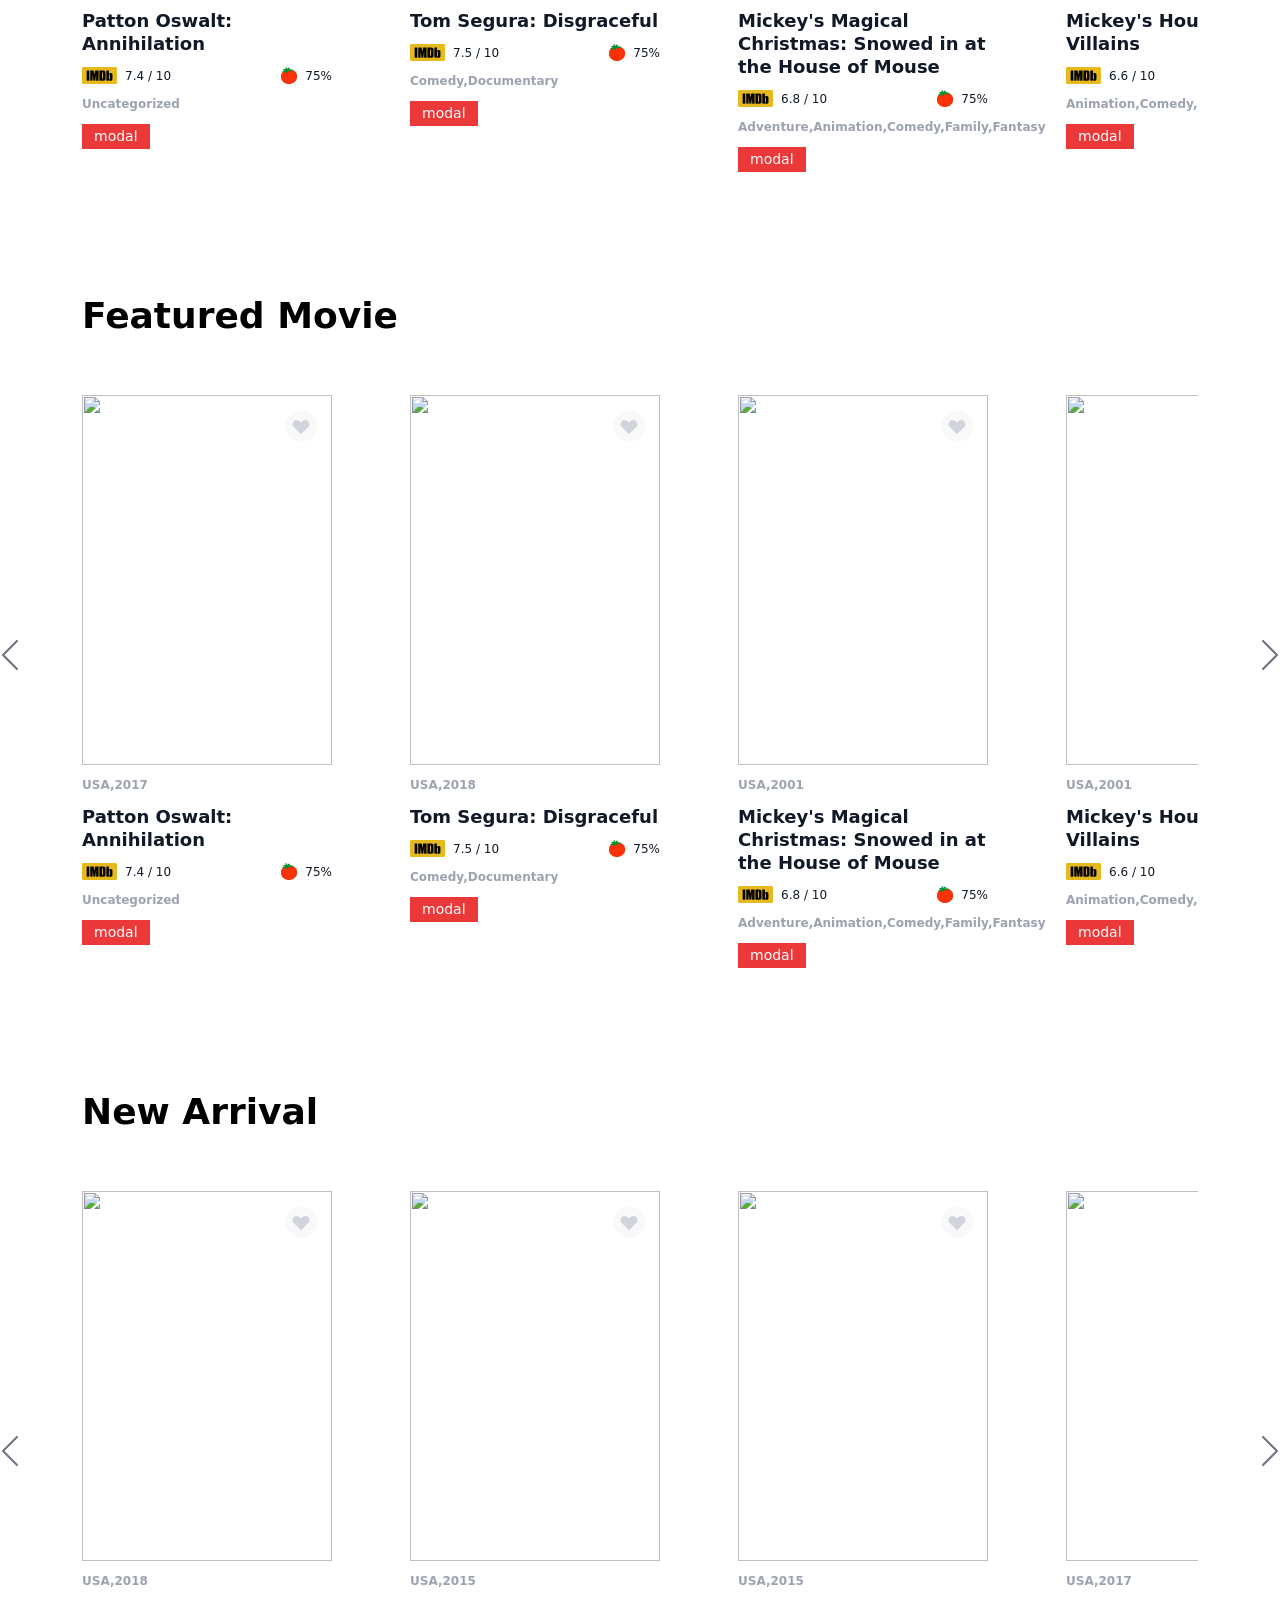
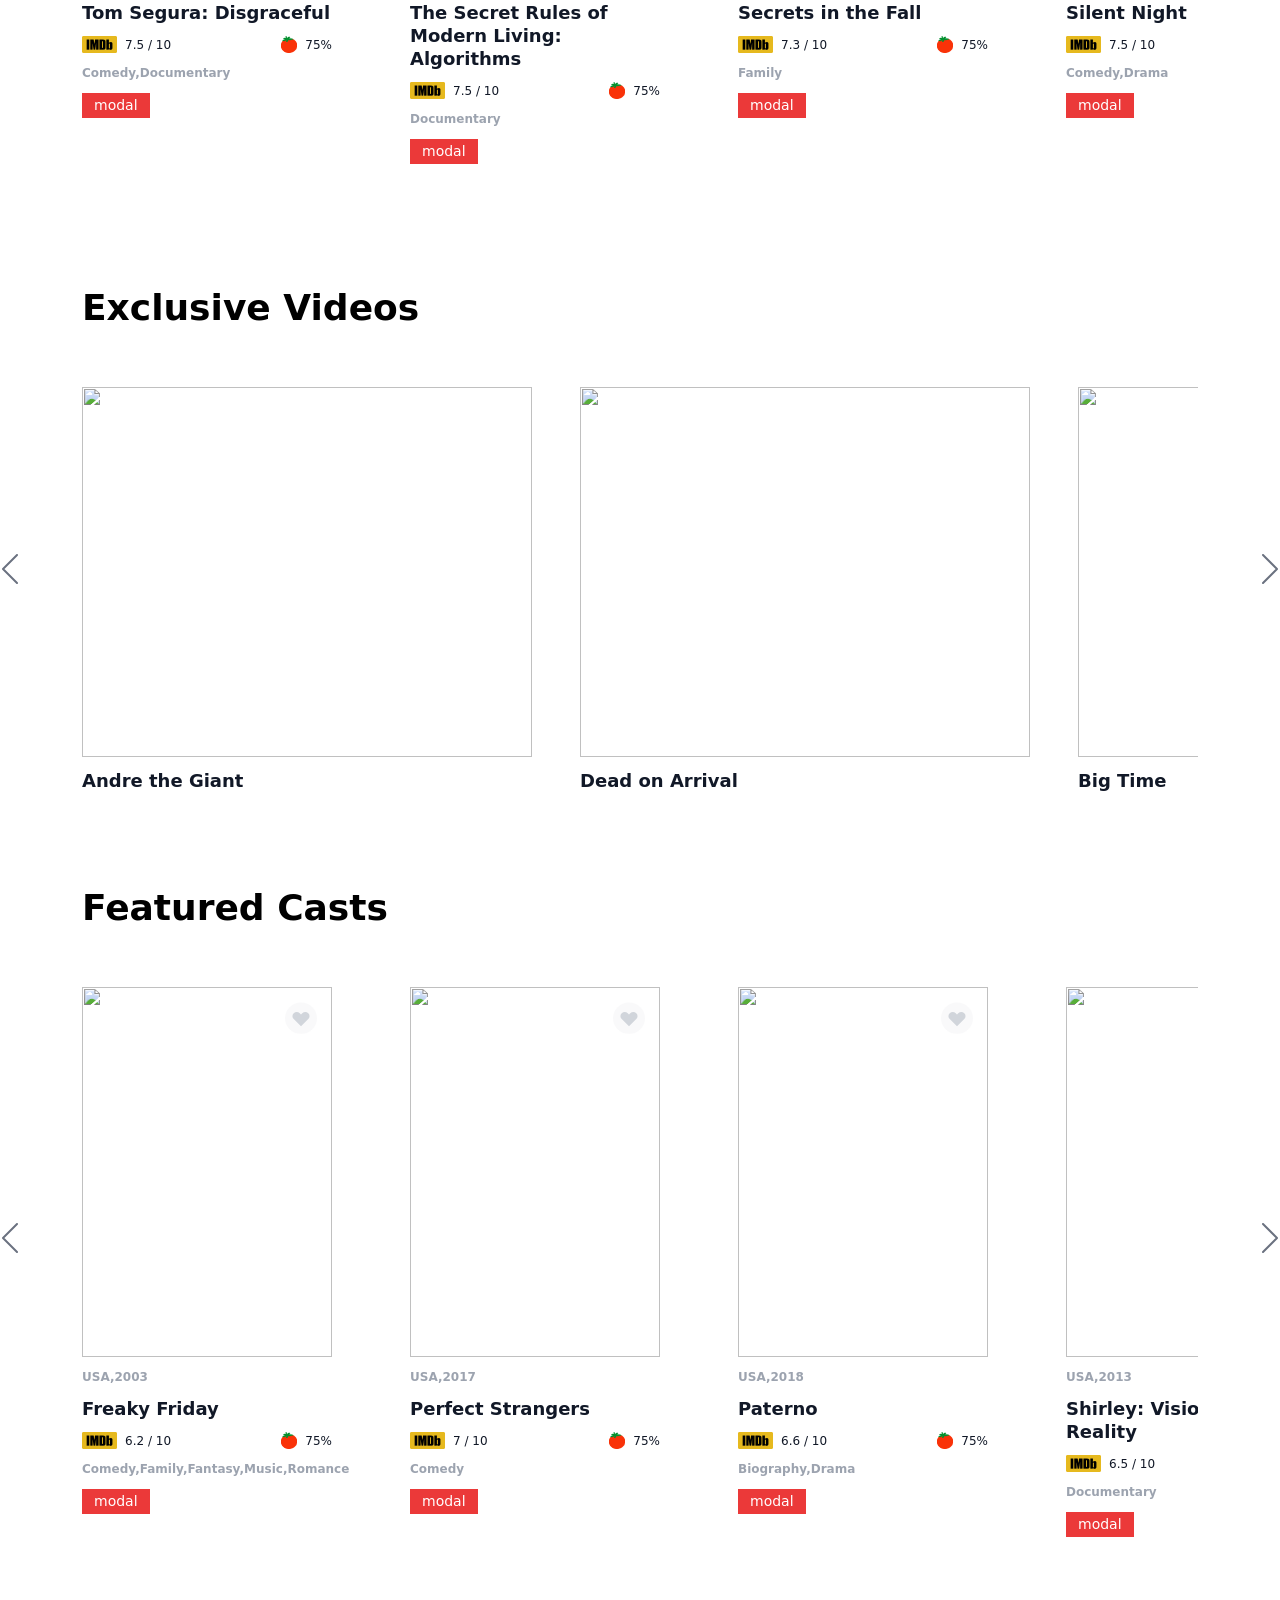
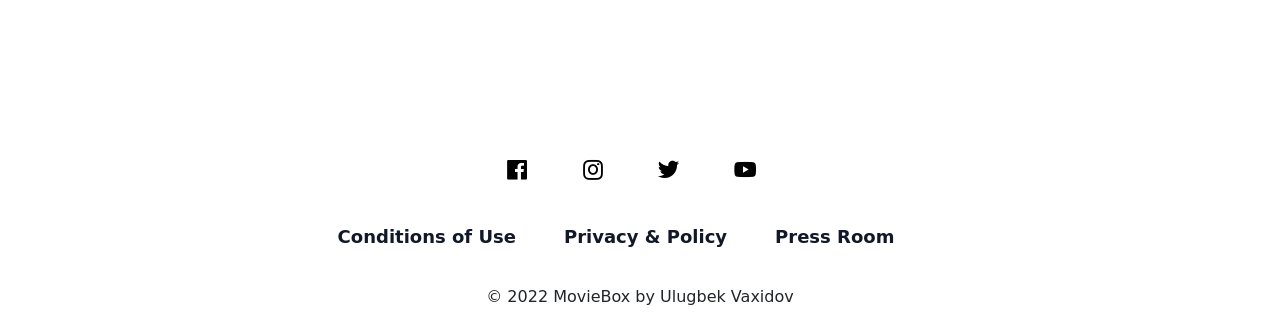
==== commit 53845be2: "commit" ====
--- a/index.html
+++ b/index.html
@@ -109,7 +109,7 @@
             <option>Thriller</option>
             <option>Music</option>
             <option>Romance</option>
-            <option>Comedy</option>
+            <option>Comedy</option> 
             <option>Adventure</option>
             <option>News</option> -->
           </datalist>
--- a/style.css
+++ b/style.css
@@ -334,6 +334,15 @@
 }
 
 
+#filter-list {
+  width: 100%;
+  display: flex;
+  flex-wrap: wrap;
+  margin: 0;
+  padding: 0;
+  list-style: none;
+}
+
 
 /* ofcanvas */
 
